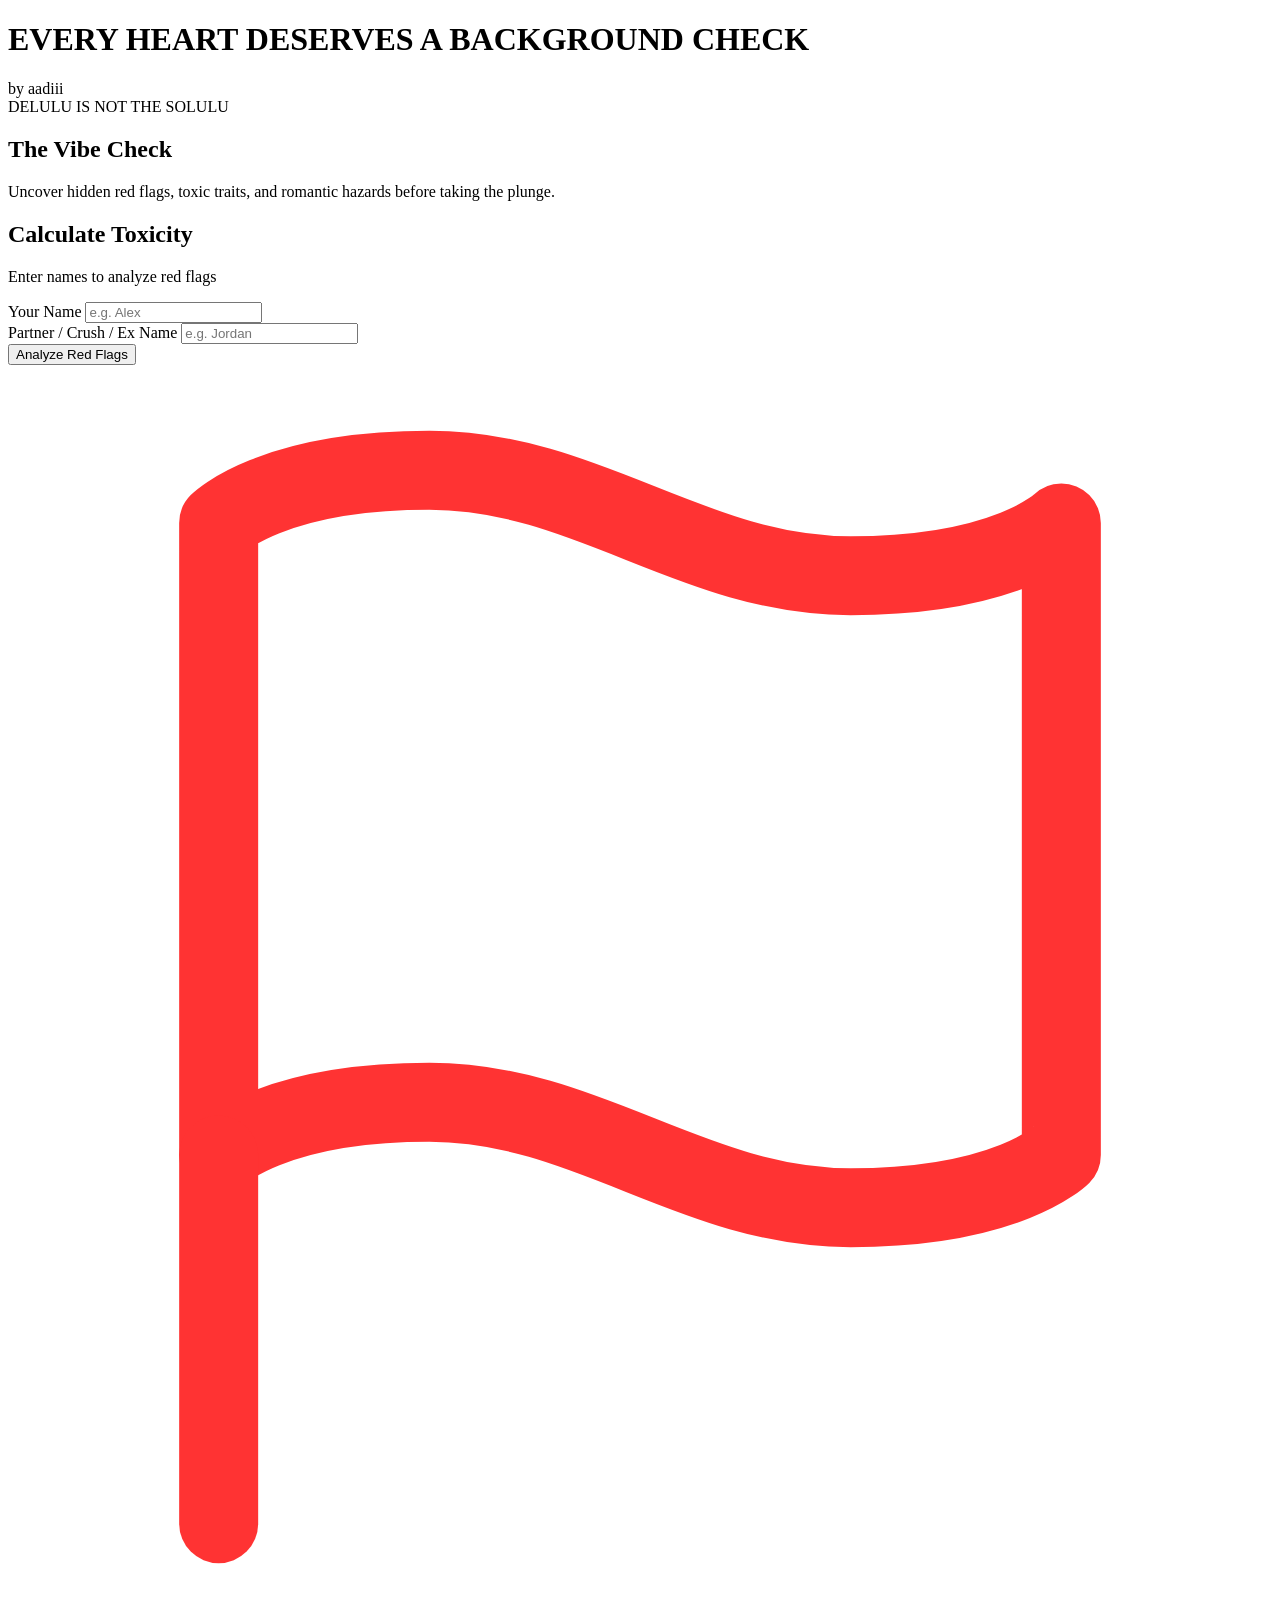
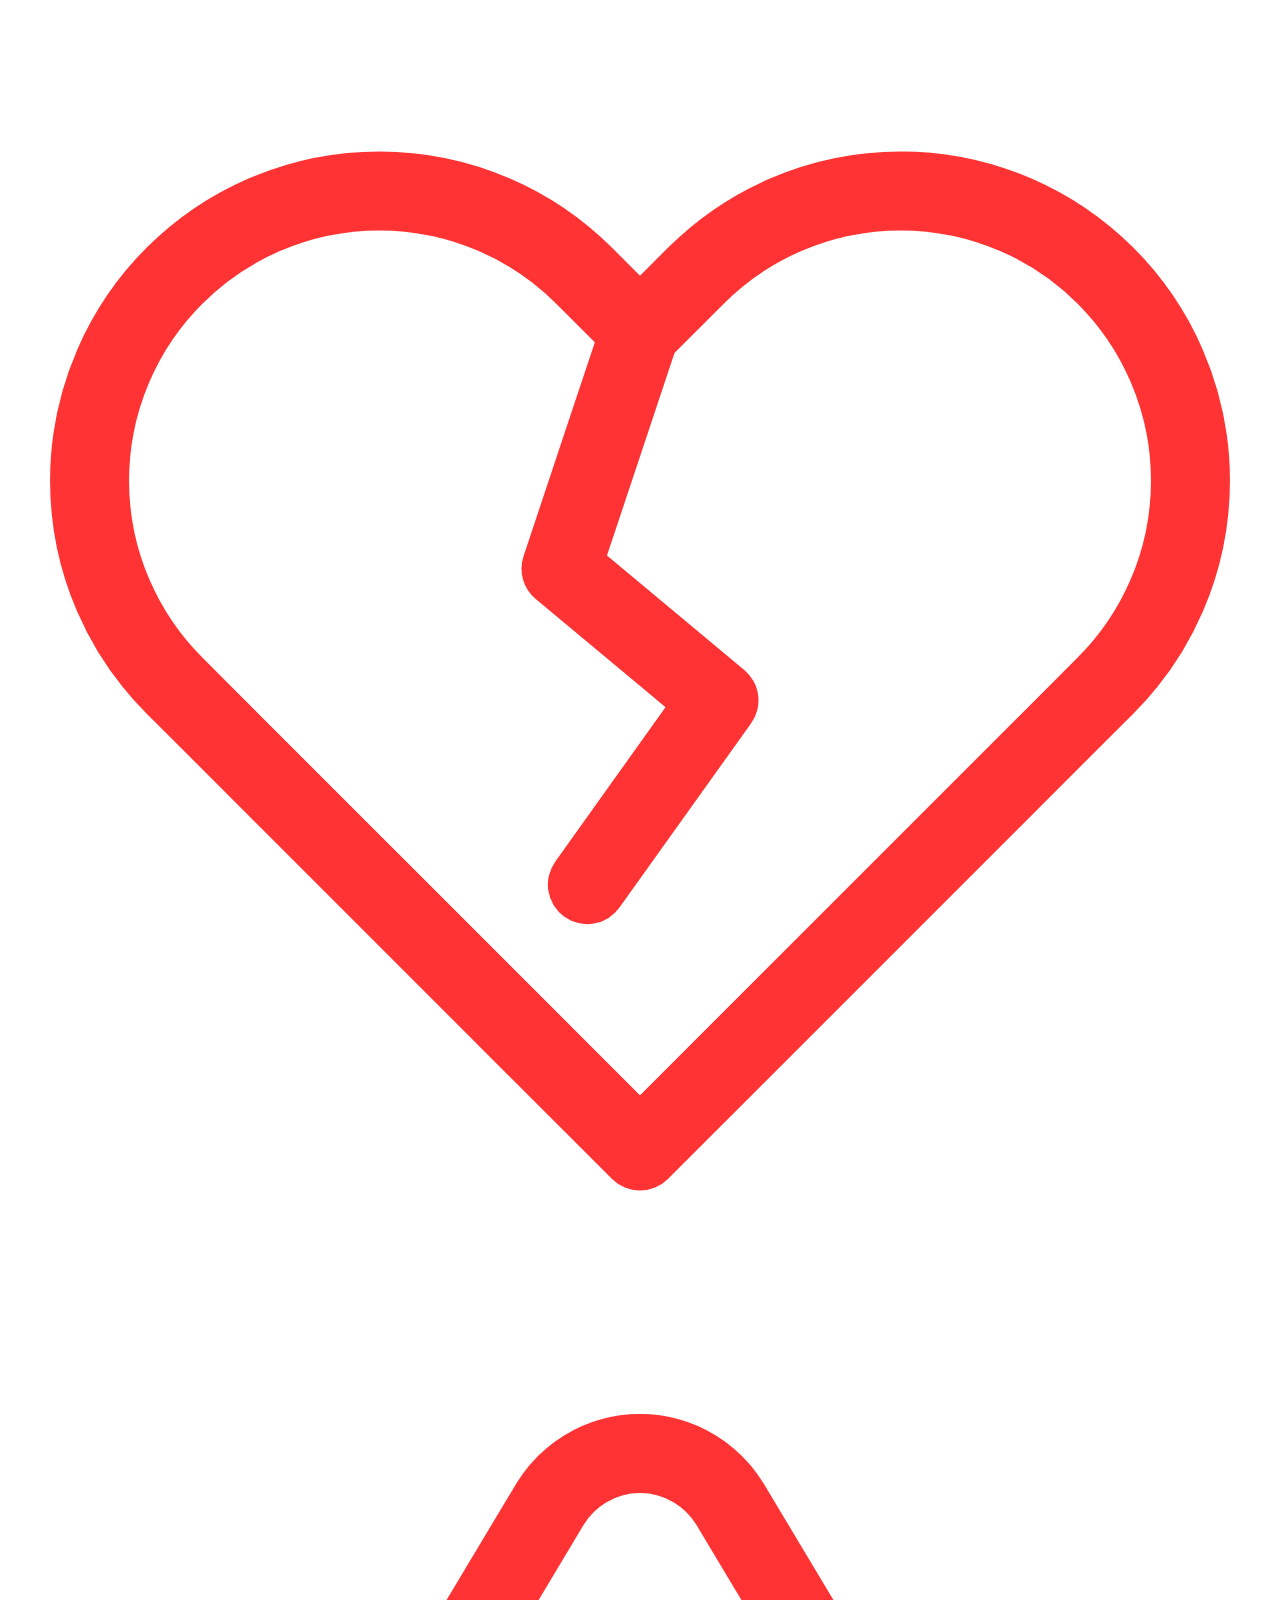
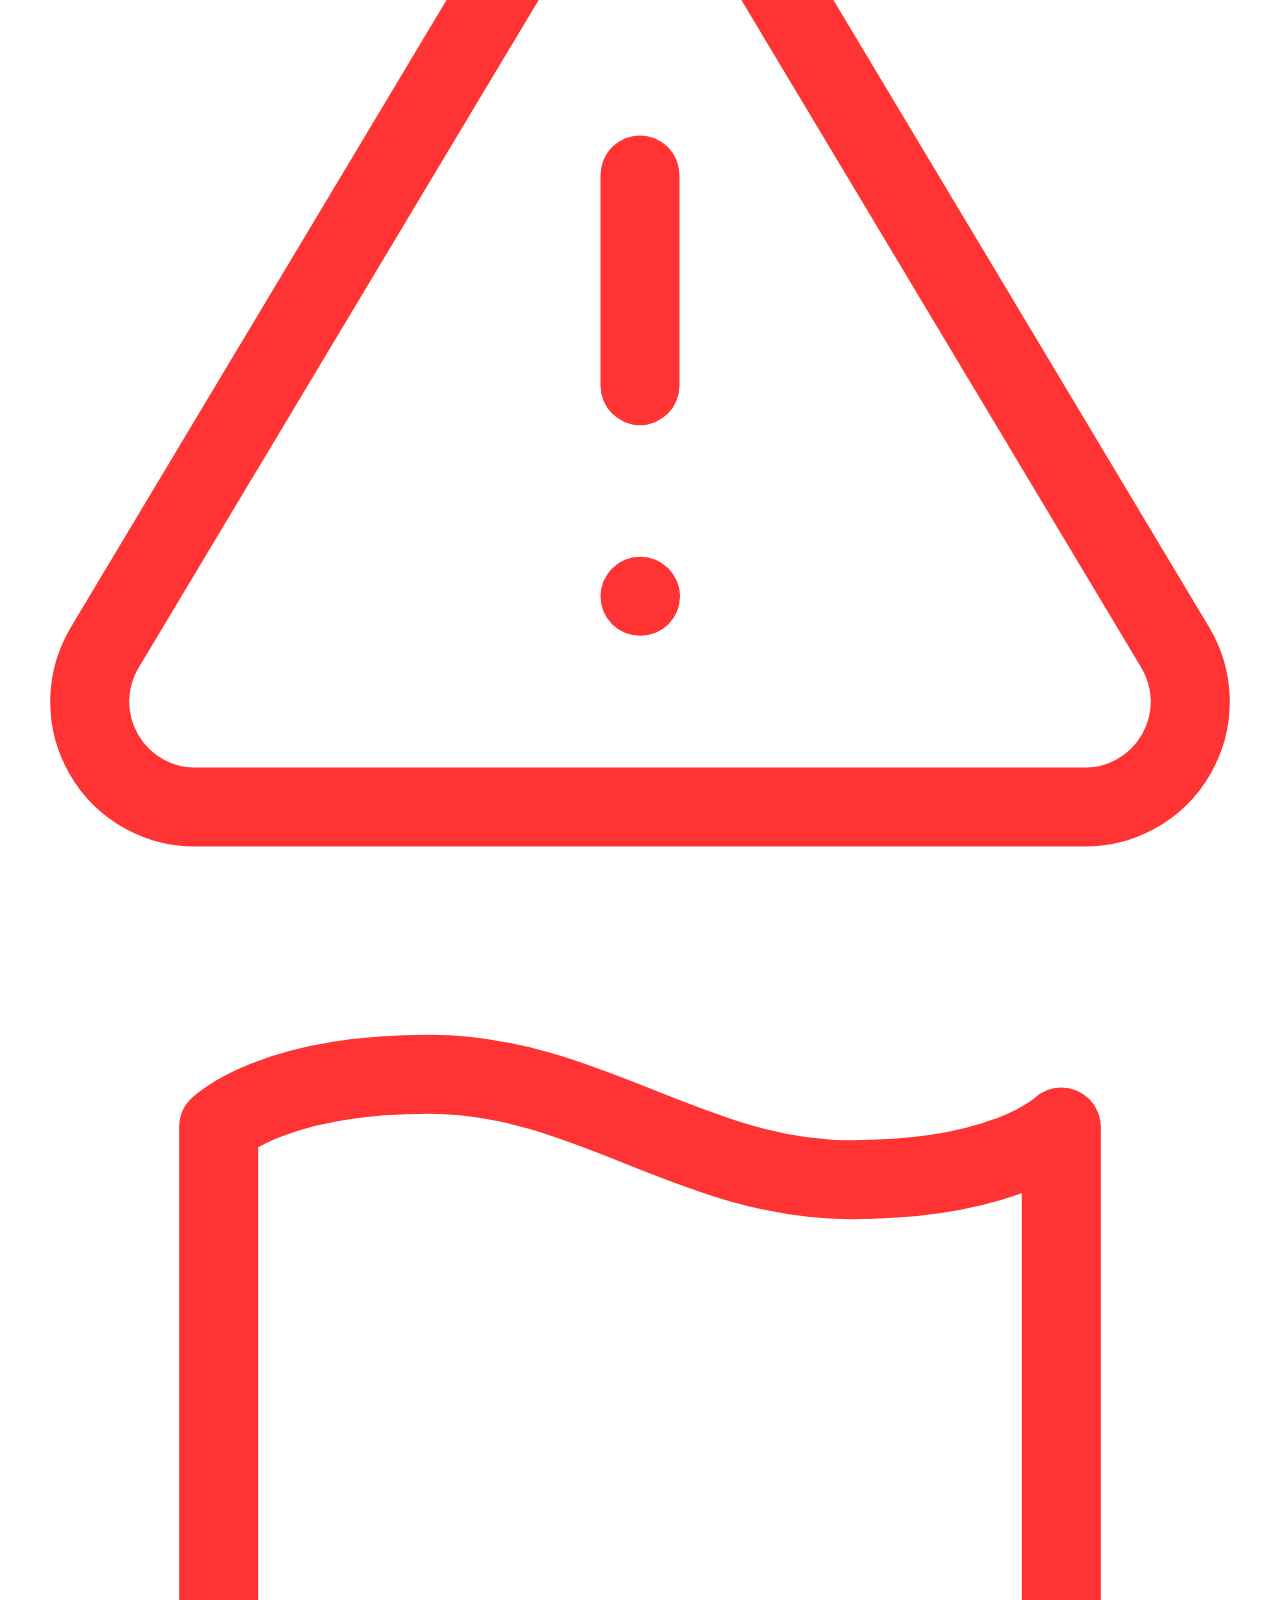
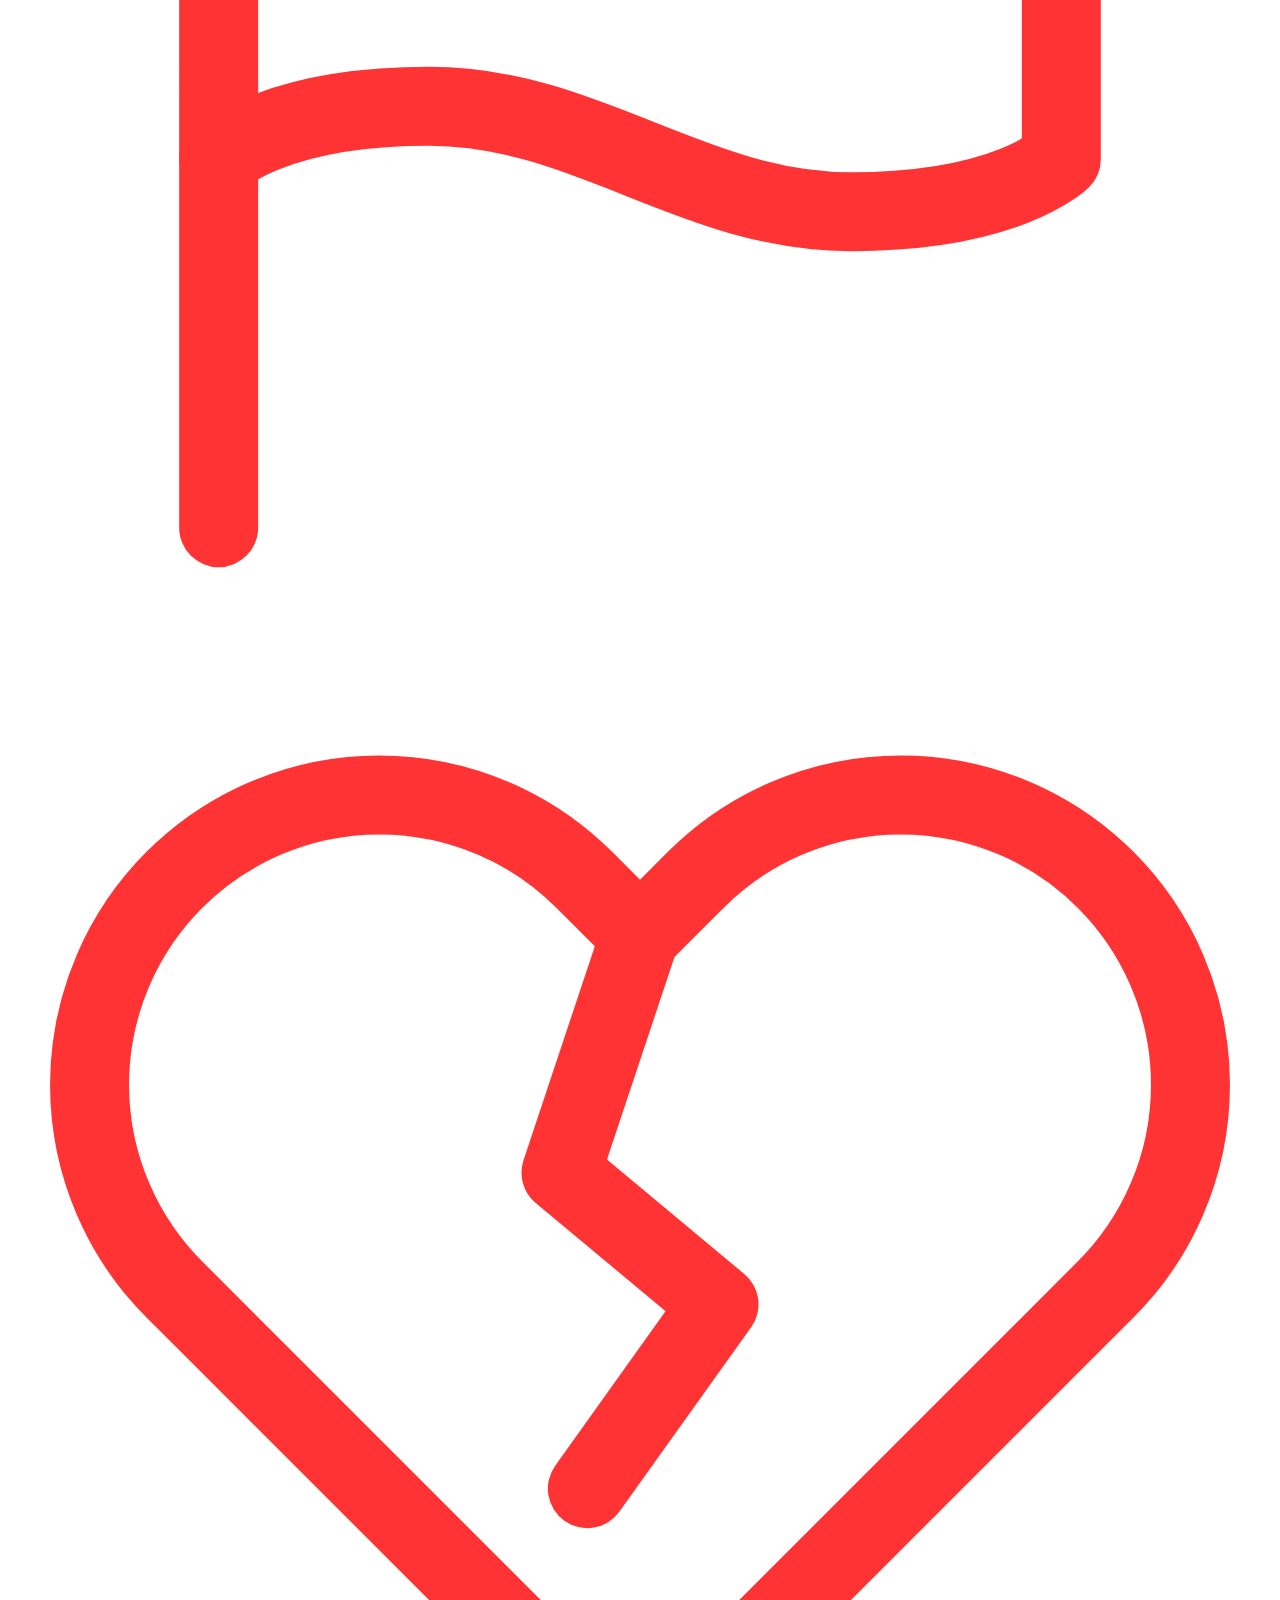
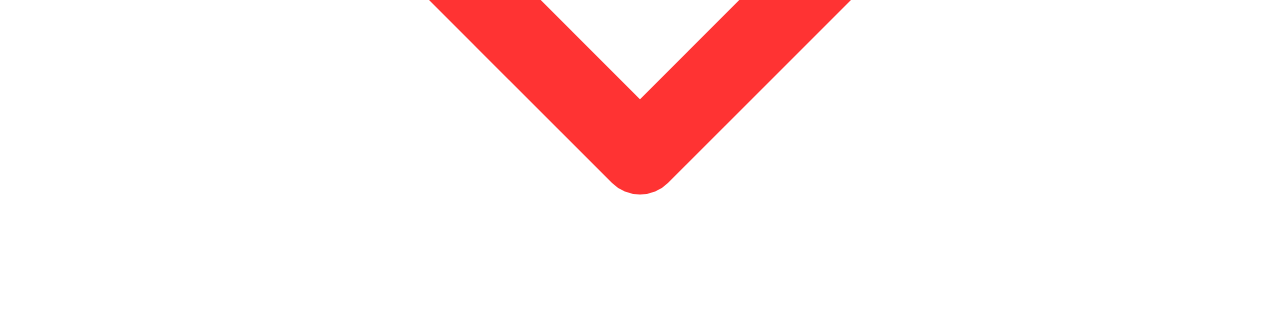
==== index.html @ 71682130 "Add files via upload" ====
<!DOCTYPE html>
<html lang="en">
<head>
  <meta charset="UTF-8">
  <meta name="viewport" content="width=device-width, initial-scale=1.0">
  <title>Red Flag Calculator</title>
  <link rel="stylesheet" href="style.css">
  <link rel="preconnect" href="https://fonts.googleapis.com">
  <link rel="preconnect" href="https://fonts.gstatic.com" crossorigin>
  <link href="https://fonts.googleapis.com/css2?family=Caveat:wght@600;700&family=Poppins:wght@400;600;700;800&display=swap" rel="stylesheet">
</head>
<body>
  <div class="app-container">
    
    <!-- External Bold Header -->
    <div class="external-header">
      <h1 class="main-title">EVERY HEART DESERVES A BACKGROUND CHECK</h1>
      <span class="byline">by aadiii</span>
    </div>

    <!-- Split Main Card (.main-card) -->
    <div id="main-card" class="main-card">
      
      <!-- Left Pane: Pill Badge & Description (Slightly Dimmed Pre-Swipe) -->
      <div class="card-left">
        <div class="pill-badge">DELULU IS NOT THE SOLULU</div>
        <h2 class="left-title">The Vibe Check</h2>
        <p class="left-subtitle">
          Uncover hidden red flags, toxic traits, and romantic hazards before taking the plunge.
        </p>
      </div>

      <!-- Right Pane: Active Setup Form (Fully Bright Pre-Swipe) -->
      <div class="card-right active-pane">
        <div class="form-header">
          <h2 class="form-title">Calculate Toxicity</h2>
          <p class="form-subtitle">Enter names to analyze red flags</p>
        </div>

        <form id="setup-form" onsubmit="return false;">
          <div class="input-group">
            <label for="player-name">Your Name</label>
            <input 
              type="text" 
              id="player-name" 
              placeholder="e.g. Alex" 
              autocomplete="off" 
              required
            >
          </div>

          <div class="input-group">
            <label for="partner-name">Partner / Crush / Ex Name</label>
            <input 
              type="text" 
              id="partner-name" 
              placeholder="e.g. Jordan" 
              autocomplete="off" 
              required
            >
          </div>

          <button type="submit" id="start-btn" class="btn-primary">
            Analyze Red Flags
          </button>
        </form>
      </div>

    </div>

    <!-- Dedicated External Status/Loading Message Below Card -->
    <div id="status-message" class="status-message hidden" style="display: none;">
      <span class="spinner-icon"></span>
      <span id="status-text" class="status-text">Digging through past group chats...</span>
    </div>

    <!-- Quiz Screen Container (Hidden by default) -->
    <div id="quiz-screen" class="quiz-screen glass-card hidden" style="display: none;">
      <div class="quiz-header">
        <span id="question-counter" class="question-counter">Question 1 of 5</span>
        <div class="progress-bar">
          <div id="progress-fill" class="progress-fill" style="width: 20%;"></div>
        </div>
      </div>

      <h3 id="question-text" class="question-text">
        Loading question...
      </h3>

      <div id="options-container" class="options-container">
        <!-- Dynamic option buttons injected in script.js -->
        <button type="button" class="option-btn">Sample Option 1</button>
        <button type="button" class="option-btn">Sample Option 2</button>
        <button type="button" class="option-btn">Sample Option 3</button>
      </div>
    </div>

    <!-- Result Screen Container (Hidden by default) -->
    <div id="result-screen" class="result-screen glass-card hidden" style="display: none;">
      <div class="result-header">
        <span class="pill-badge red-badge">Calculated Toxicity</span>
        <h2 id="result-score" class="result-score">85%</h2>
        <div id="result-badge-text" class="result-badge-text">High Toxicity Danger</div>
      </div>

      <div class="roast-container">
        <p id="result-roast" class="result-roast">
          Your customized verdict and roast will appear right here once calculated!
        </p>
      </div>

      <button type="button" id="restart-btn" class="btn-primary">
        Try Again
      </button>
    </div>

  </div>

  <!-- Background Animated SVG Elements -->
  <div id="background-elements" aria-hidden="true">
    <svg class="floating-svg pos-1 speed-1" viewBox="0 0 24 24" fill="none" stroke="#ff3333" stroke-width="1.5" stroke-linecap="round" stroke-linejoin="round">
      <path d="M4 15s1-1 4-1 5 2 8 2 4-1 4-1V3s-1 1-4 1-5-2-8-2-4 1-4 1z"/>
      <line x1="4" y1="22" x2="4" y2="15"/>
    </svg>

    <svg class="floating-svg pos-2 speed-3" viewBox="0 0 24 24" fill="none" stroke="#ff3333" stroke-width="1.5" stroke-linecap="round" stroke-linejoin="round">
      <path d="M20.84 4.61a5.5 5.5 0 0 0-7.78 0L12 5.67l-1.06-1.06a5.5 5.5 0 0 0-7.78 7.78l1.06 1.06L12 21.23l7.78-7.78 1.06-1.06a5.5 5.5 0 0 0 0-7.78z"/>
      <path d="M12 5.67l-1.5 4.5 3 2.5-2.5 3.5"/>
    </svg>

    <svg class="floating-svg pos-3 speed-2" viewBox="0 0 24 24" fill="none" stroke="#ff3333" stroke-width="1.5" stroke-linecap="round" stroke-linejoin="round">
      <path d="M10.29 3.86L1.82 18a2 2 0 0 0 1.71 3h16.94a2 2 0 0 0 1.71-3L13.71 3.86a2 2 0 0 0-3.42 0z"/>
      <line x1="12" y1="9" x2="12" y2="13"/>
      <line x1="12" y1="17" x2="12.01" y2="17"/>
    </svg>

    <svg class="floating-svg pos-4 speed-4" viewBox="0 0 24 24" fill="none" stroke="#ff3333" stroke-width="1.5" stroke-linecap="round" stroke-linejoin="round">
      <path d="M4 15s1-1 4-1 5 2 8 2 4-1 4-1V3s-1 1-4 1-5-2-8-2-4 1-4 1z"/>
      <line x1="4" y1="22" x2="4" y2="15"/>
    </svg>

    <svg class="floating-svg pos-5 speed-2" viewBox="0 0 24 24" fill="none" stroke="#ff3333" stroke-width="1.5" stroke-linecap="round" stroke-linejoin="round">
      <path d="M20.84 4.61a5.5 5.5 0 0 0-7.78 0L12 5.67l-1.06-1.06a5.5 5.5 0 0 0-7.78 7.78l1.06 1.06L12 21.23l7.78-7.78 1.06-1.06a5.5 5.5 0 0 0 0-7.78z"/>
      <path d="M12 5.67l-1.5 4.5 3 2.5-2.5 3.5"/>
    </svg>
  </div>

  <!-- JavaScript Script Link -->
  <script src="script.js"></script>
</body>
</html>
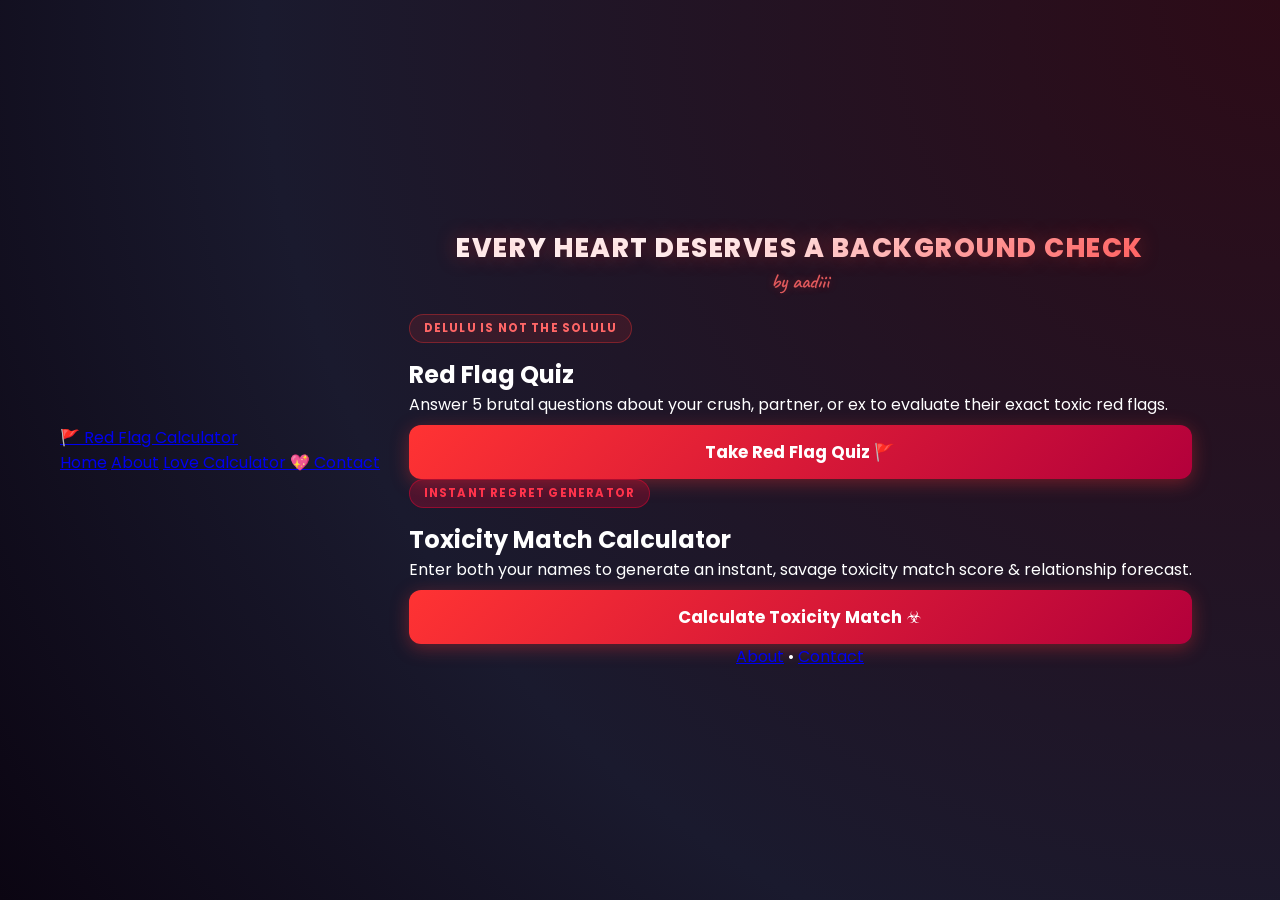
==== commit 5698fc87: "Add files via upload" ====
--- a/index.html
+++ b/index.html
@@ -3,116 +3,76 @@
 <head>
   <meta charset="UTF-8">
   <meta name="viewport" content="width=device-width, initial-scale=1.0">
-  <title>Red Flag Calculator</title>
+  <title>Red Flag Calculator - Select Mode</title>
   <link rel="stylesheet" href="style.css">
   <link rel="preconnect" href="https://fonts.googleapis.com">
   <link rel="preconnect" href="https://fonts.gstatic.com" crossorigin>
   <link href="https://fonts.googleapis.com/css2?family=Caveat:wght@600;700&family=Poppins:wght@400;600;700;800&display=swap" rel="stylesheet">
 </head>
 <body>
+  <!-- Fixed Top Glassmorphic Navigation Bar -->
+  <header class="top-navbar">
+    <a href="index.html" class="nav-brand">
+      <span class="brand-flag">🚩</span> Red Flag Calculator
+    </a>
+    <nav class="nav-links">
+      <a href="index.html" class="nav-item active">Home</a>
+      <a href="about.html" class="nav-item">About</a>
+      <a href="https://aadi-iii.github.io/Love-Calculator/" target="_blank" rel="noopener noreferrer" class="nav-item external-link">
+        Love Calculator 💖
+      </a>
+      <a href="contact.html" class="nav-item">Contact</a>
+    </nav>
+  </header>
+
   <div class="app-container">
     
-    <!-- External Bold Header -->
+    <!-- Top External Bold Header -->
     <div class="external-header">
       <h1 class="main-title">EVERY HEART DESERVES A BACKGROUND CHECK</h1>
       <span class="byline">by aadiii</span>
     </div>
 
-    <!-- Split Main Card (.main-card) -->
-    <div id="main-card" class="main-card">
+    <!-- Master Card Wrapper Container -->
+    <div id="master-card-wrapper" class="master-card-wrapper">
       
-      <!-- Left Pane: Pill Badge & Description (Slightly Dimmed Pre-Swipe) -->
-      <div class="card-left">
-        <div class="pill-badge">DELULU IS NOT THE SOLULU</div>
-        <h2 class="left-title">The Vibe Check</h2>
-        <p class="left-subtitle">
-          Uncover hidden red flags, toxic traits, and romantic hazards before taking the plunge.
-        </p>
-      </div>
-
-      <!-- Right Pane: Active Setup Form (Fully Bright Pre-Swipe) -->
-      <div class="card-right active-pane">
-        <div class="form-header">
-          <h2 class="form-title">Calculate Toxicity</h2>
-          <p class="form-subtitle">Enter names to analyze red flags</p>
+      <!-- Mode Selector Grid Inside Master Card -->
+      <div class="mode-selector-grid">
+        
+        <!-- Card 1 (Left): Solo Red Flag Quiz Mode -->
+        <div id="quiz-mode-card" class="mode-card inner-mode-card card-left-pane">
+          <div class="pill-badge">DELULU IS NOT THE SOLULU</div>
+          <h2 class="card-title">Red Flag Quiz</h2>
+          <p class="card-description">
+            Answer 5 brutal questions about your crush, partner, or ex to evaluate their exact toxic red flags.
+          </p>
+          <button type="button" id="take-quiz-btn" class="btn-primary">
+            Take Red Flag Quiz 🚩
+          </button>
         </div>
 
-        <form id="setup-form" onsubmit="return false;">
-          <div class="input-group">
-            <label for="player-name">Your Name</label>
-            <input 
-              type="text" 
-              id="player-name" 
-              placeholder="e.g. Alex" 
-              autocomplete="off" 
-              required
-            >
-          </div>
+        <!-- Card 2 (Right): Duo Toxicity Match Calculator Mode -->
+        <div id="calc-mode-card" class="mode-card inner-mode-card card-right-pane">
+          <div class="pill-badge red-badge">INSTANT REGRET GENERATOR</div>
+          <h2 class="card-title">Toxicity Match Calculator</h2>
+          <p class="card-description">
+            Enter both your names to generate an instant, savage toxicity match score & relationship forecast.
+          </p>
+          <button type="button" id="calc-match-btn" class="btn-primary btn-alt">
+            Calculate Toxicity Match ☣️
+          </button>
+        </div>
 
-          <div class="input-group">
-            <label for="partner-name">Partner / Crush / Ex Name</label>
-            <input 
-              type="text" 
-              id="partner-name" 
-              placeholder="e.g. Jordan" 
-              autocomplete="off" 
-              required
-            >
-          </div>
-
-          <button type="submit" id="start-btn" class="btn-primary">
-            Analyze Red Flags
-          </button>
-        </form>
       </div>
 
     </div>
 
-    <!-- Dedicated External Status/Loading Message Below Card -->
-    <div id="status-message" class="status-message hidden" style="display: none;">
-      <span class="spinner-icon"></span>
-      <span id="status-text" class="status-text">Digging through past group chats...</span>
-    </div>
-
-    <!-- Quiz Screen Container (Hidden by default) -->
-    <div id="quiz-screen" class="quiz-screen glass-card hidden" style="display: none;">
-      <div class="quiz-header">
-        <span id="question-counter" class="question-counter">Question 1 of 5</span>
-        <div class="progress-bar">
-          <div id="progress-fill" class="progress-fill" style="width: 20%;"></div>
-        </div>
-      </div>
-
-      <h3 id="question-text" class="question-text">
-        Loading question...
-      </h3>
-
-      <div id="options-container" class="options-container">
-        <!-- Dynamic option buttons injected in script.js -->
-        <button type="button" class="option-btn">Sample Option 1</button>
-        <button type="button" class="option-btn">Sample Option 2</button>
-        <button type="button" class="option-btn">Sample Option 3</button>
-      </div>
-    </div>
-
-    <!-- Result Screen Container (Hidden by default) -->
-    <div id="result-screen" class="result-screen glass-card hidden" style="display: none;">
-      <div class="result-header">
-        <span class="pill-badge red-badge">Calculated Toxicity</span>
-        <h2 id="result-score" class="result-score">85%</h2>
-        <div id="result-badge-text" class="result-badge-text">High Toxicity Danger</div>
-      </div>
-
-      <div class="roast-container">
-        <p id="result-roast" class="result-roast">
-          Your customized verdict and roast will appear right here once calculated!
-        </p>
-      </div>
-
-      <button type="button" id="restart-btn" class="btn-primary">
-        Try Again
-      </button>
-    </div>
+    <!-- Navigation Footer -->
+    <nav class="footer-nav">
+      <a href="about.html" class="nav-link">About</a>
+      <span class="nav-dot">•</span>
+      <a href="contact.html" class="nav-link">Contact</a>
+    </nav>
 
   </div>
 
@@ -122,30 +82,25 @@
       <path d="M4 15s1-1 4-1 5 2 8 2 4-1 4-1V3s-1 1-4 1-5-2-8-2-4 1-4 1z"/>
       <line x1="4" y1="22" x2="4" y2="15"/>
     </svg>
-
     <svg class="floating-svg pos-2 speed-3" viewBox="0 0 24 24" fill="none" stroke="#ff3333" stroke-width="1.5" stroke-linecap="round" stroke-linejoin="round">
       <path d="M20.84 4.61a5.5 5.5 0 0 0-7.78 0L12 5.67l-1.06-1.06a5.5 5.5 0 0 0-7.78 7.78l1.06 1.06L12 21.23l7.78-7.78 1.06-1.06a5.5 5.5 0 0 0 0-7.78z"/>
       <path d="M12 5.67l-1.5 4.5 3 2.5-2.5 3.5"/>
     </svg>
-
     <svg class="floating-svg pos-3 speed-2" viewBox="0 0 24 24" fill="none" stroke="#ff3333" stroke-width="1.5" stroke-linecap="round" stroke-linejoin="round">
       <path d="M10.29 3.86L1.82 18a2 2 0 0 0 1.71 3h16.94a2 2 0 0 0 1.71-3L13.71 3.86a2 2 0 0 0-3.42 0z"/>
       <line x1="12" y1="9" x2="12" y2="13"/>
       <line x1="12" y1="17" x2="12.01" y2="17"/>
     </svg>
-
     <svg class="floating-svg pos-4 speed-4" viewBox="0 0 24 24" fill="none" stroke="#ff3333" stroke-width="1.5" stroke-linecap="round" stroke-linejoin="round">
       <path d="M4 15s1-1 4-1 5 2 8 2 4-1 4-1V3s-1 1-4 1-5-2-8-2-4 1-4 1z"/>
       <line x1="4" y1="22" x2="4" y2="15"/>
     </svg>
-
     <svg class="floating-svg pos-5 speed-2" viewBox="0 0 24 24" fill="none" stroke="#ff3333" stroke-width="1.5" stroke-linecap="round" stroke-linejoin="round">
       <path d="M20.84 4.61a5.5 5.5 0 0 0-7.78 0L12 5.67l-1.06-1.06a5.5 5.5 0 0 0-7.78 7.78l1.06 1.06L12 21.23l7.78-7.78 1.06-1.06a5.5 5.5 0 0 0 0-7.78z"/>
       <path d="M12 5.67l-1.5 4.5 3 2.5-2.5 3.5"/>
     </svg>
   </div>
 
-  <!-- JavaScript Script Link -->
   <script src="script.js"></script>
 </body>
 </html>
--- a/style.css
+++ b/style.css
@@ -0,0 +1,533 @@
+/* ==========================================================================
+   Red Flag Calculator - Complete Layout, Styling & Transitions
+   ========================================================================== */
+
+/* 1. Global Reset & Base Styles */
+* {
+  margin: 0;
+  padding: 0;
+  box-sizing: border-box;
+}
+
+body {
+  font-family: 'Poppins', system-ui, -apple-system, BlinkMacSystemFont, 'Segoe UI', Roboto, sans-serif;
+  height: 100vh;
+  width: 100vw;
+  overflow: hidden;
+  background: radial-gradient(circle at top right, #2d0b17, #1a1a2e 65%, #0b0512);
+  color: #ffffff;
+  display: flex;
+  justify-content: center;
+  align-items: center;
+  position: relative;
+}
+
+/* Utility Classes */
+.hidden {
+  display: none !important;
+}
+
+.fade-in {
+  animation: fadeIn 0.6s cubic-bezier(0.16, 1, 0.3, 1) forwards;
+}
+
+@keyframes fadeIn {
+  from {
+    opacity: 0;
+    transform: translateY(20px) scale(0.96);
+  }
+  to {
+    opacity: 1;
+    transform: translateY(0) scale(1);
+  }
+}
+
+/* 2. Main Centered App Container */
+.app-container {
+  width: 100%;
+  max-width: 840px;
+  padding: 1.5rem;
+  z-index: 10;
+  position: relative;
+  display: flex;
+  flex-direction: column;
+  justify-content: center;
+  align-items: center;
+}
+
+/* 3. Top External Bold Header & Byline */
+.external-header {
+  text-align: center;
+  margin-bottom: 1.25rem;
+  z-index: 20;
+}
+
+.main-title {
+  font-family: 'Poppins', system-ui, sans-serif;
+  font-size: 1.65rem;
+  font-weight: 800;
+  text-transform: uppercase;
+  letter-spacing: 1.5px;
+  background: linear-gradient(135deg, #ffffff 40%, #ff6666);
+  -webkit-background-clip: text;
+  -webkit-text-fill-color: transparent;
+  text-shadow: 0 0 20px rgba(255, 51, 51, 0.35);
+  line-height: 1.25;
+  margin-bottom: 0.25rem;
+}
+
+.byline {
+  font-family: 'Caveat', cursive;
+  font-size: 1.3rem;
+  font-weight: 600;
+  color: rgba(255, 102, 102, 0.85);
+  text-shadow: 0 0 8px rgba(255, 51, 51, 0.3);
+  display: block;
+}
+
+/* 4. The Split Main Card (.main-card) */
+.main-card {
+  width: 100%;
+  display: flex;
+  flex-direction: row;
+  background: rgba(20, 10, 15, 0.7);
+  backdrop-filter: blur(16px);
+  -webkit-backdrop-filter: blur(16px);
+  border: 1px solid rgba(255, 51, 51, 0.25);
+  border-radius: 24px;
+  box-shadow: 0 8px 32px rgba(255, 0, 0, 0.15), 0 0 15px rgba(255, 51, 51, 0.08);
+  overflow: hidden;
+  position: relative;
+  /* Smooth, deliberate pace (1.0s) for heavy glass sliding feel */
+  transition: all 1.0s cubic-bezier(0.25, 1, 0.5, 1);
+}
+
+/* Left Pane: Badge & Description (Slightly Dimmed Pre-Swipe) */
+.card-left {
+  flex: 1;
+  padding: 3rem 2.25rem;
+  display: flex;
+  flex-direction: column;
+  justify-content: center;
+  text-align: left;
+  background: rgba(255, 51, 51, 0.02);
+  border-right: 1px solid rgba(255, 51, 51, 0.15);
+  opacity: 0.75;
+  filter: brightness(0.85);
+  transition: all 1.0s cubic-bezier(0.25, 1, 0.5, 1);
+  will-change: transform, opacity, filter;
+}
+
+.card-left:hover {
+  opacity: 0.95;
+  filter: brightness(1);
+}
+
+.left-title {
+  font-size: 1.75rem;
+  font-weight: 800;
+  background: linear-gradient(135deg, #ffffff 35%, #ff6666);
+  -webkit-background-clip: text;
+  -webkit-text-fill-color: transparent;
+  margin-bottom: 0.5rem;
+}
+
+.left-subtitle {
+  font-size: 0.9rem;
+  color: rgba(255, 255, 255, 0.7);
+  line-height: 1.5;
+}
+
+/* Right Pane: Name Entry Side (Fully Bright Pre-Swipe) */
+.card-right {
+  flex: 1;
+  padding: 3rem 2.25rem;
+  display: flex;
+  flex-direction: column;
+  justify-content: center;
+  text-align: left;
+  background: rgba(0, 0, 0, 0.25);
+  opacity: 1;
+  filter: brightness(1);
+  transition: all 1.0s cubic-bezier(0.25, 1, 0.5, 1);
+  will-change: transform, opacity, filter;
+}
+
+/* 5. Reversed Crossover Toggle Swipe Classes */
+.swipe-crossover-left {
+  transform: translateX(100%) !important;
+  opacity: 0.2 !important;
+  filter: brightness(0.5) !important;
+  pointer-events: none !important;
+}
+
+.swipe-crossover-right {
+  transform: translateX(-100%) !important;
+  opacity: 1 !important;
+  filter: brightness(1.2) !important;
+  box-shadow: 0 0 35px rgba(255, 51, 51, 0.4) !important;
+  pointer-events: none !important;
+}
+
+.dimmed-pane {
+  opacity: 0.4 !important;
+  filter: brightness(0.6) !important;
+}
+
+/* 6. External Status / Loading Message (Positioned Directly Below Card) */
+.status-message {
+  margin-top: 1.25rem;
+  padding: 12px 20px;
+  background: rgba(20, 10, 15, 0.7);
+  backdrop-filter: blur(14px);
+  -webkit-backdrop-filter: blur(14px);
+  border: 1px solid rgba(255, 51, 51, 0.35);
+  border-radius: 20px;
+  box-shadow: 0 6px 24px rgba(255, 0, 0, 0.2), 0 0 12px rgba(255, 51, 51, 0.15);
+  font-size: 0.875rem;
+  font-weight: 600;
+  color: #ff9999;
+  font-style: italic;
+  display: flex;
+  align-items: center;
+  justify-content: center;
+  gap: 0.7rem;
+  text-shadow: 0 0 10px rgba(255, 51, 51, 0.4);
+  animation: pulseText 1.2s infinite ease-in-out;
+  max-width: 460px;
+  width: 90%;
+  z-index: 15;
+  transition: all 0.4s ease;
+}
+
+@keyframes pulseText {
+  0%, 100% { opacity: 0.8; transform: scale(0.99); }
+  50% { opacity: 1; transform: scale(1.01); }
+}
+
+.spinner-icon {
+  display: inline-block;
+  width: 16px;
+  height: 16px;
+  border: 2px solid rgba(255, 51, 51, 0.3);
+  border-top-color: #ff3333;
+  border-radius: 50%;
+  animation: spin 0.8s linear infinite;
+  flex-shrink: 0;
+}
+
+@keyframes spin {
+  to { transform: rotate(360deg); }
+}
+
+/* 7. Headers & Badges */
+.badge,
+.pill-badge {
+  display: inline-block;
+  align-self: flex-start;
+  padding: 5px 14px;
+  background: rgba(255, 51, 51, 0.12);
+  border: 1px solid rgba(255, 51, 51, 0.35);
+  color: #ff6666;
+  font-size: 0.725rem;
+  font-weight: 700;
+  text-transform: uppercase;
+  letter-spacing: 1.2px;
+  border-radius: 20px;
+  margin-bottom: 0.85rem;
+}
+
+.badge.red-badge,
+.pill-badge.red-badge {
+  background: rgba(255, 0, 51, 0.22);
+  color: #ff334b;
+  border-color: rgba(255, 0, 51, 0.4);
+}
+
+.form-header {
+  margin-bottom: 1.5rem;
+}
+
+.form-title {
+  font-size: 1.75rem;
+  font-weight: 800;
+  background: linear-gradient(135deg, #ffffff 35%, #ff6666);
+  -webkit-background-clip: text;
+  -webkit-text-fill-color: transparent;
+  margin-bottom: 0.25rem;
+}
+
+.form-subtitle {
+  font-size: 0.85rem;
+  color: rgba(255, 255, 255, 0.65);
+}
+
+/* 8. Form Elements & Inputs */
+#setup-form {
+  display: flex;
+  flex-direction: column;
+  gap: 1.25rem;
+}
+
+.input-group {
+  display: flex;
+  flex-direction: column;
+  gap: 0.4rem;
+}
+
+.input-group label {
+  font-size: 0.825rem;
+  font-weight: 600;
+  color: rgba(255, 255, 255, 0.85);
+  letter-spacing: 0.5px;
+}
+
+.input-group input {
+  width: 100%;
+  padding: 14px 16px;
+  background: rgba(0, 0, 0, 0.4);
+  border: 1px solid rgba(255, 51, 51, 0.25);
+  border-radius: 12px;
+  color: #ffffff;
+  font-size: 0.95rem;
+  font-family: inherit;
+  outline: none;
+  transition: all 0.3s ease;
+}
+
+.input-group input:disabled {
+  opacity: 0.6;
+  cursor: not-allowed;
+}
+
+.input-group input::placeholder {
+  color: rgba(255, 255, 255, 0.35);
+}
+
+.input-group input:focus {
+  border-color: #ff3333;
+  box-shadow: 0 0 12px rgba(255, 51, 51, 0.35);
+  background: rgba(0, 0, 0, 0.6);
+}
+
+/* 9. Buttons */
+.btn-primary {
+  width: 100%;
+  padding: 14px 24px;
+  margin-top: 0.5rem;
+  background: linear-gradient(135deg, #ff3333 0%, #b3003b 100%);
+  border: none;
+  border-radius: 12px;
+  color: #ffffff;
+  font-size: 1.05rem;
+  font-weight: 700;
+  font-family: inherit;
+  cursor: pointer;
+  box-shadow: 0 4px 18px rgba(255, 51, 51, 0.35);
+  transition: all 0.3s ease;
+}
+
+.btn-primary:hover:not(:disabled) {
+  transform: scale(1.02);
+  box-shadow: 0 6px 24px rgba(255, 51, 51, 0.6);
+}
+
+.btn-primary:active:not(:disabled) {
+  transform: scale(0.98);
+}
+
+.btn-primary:disabled {
+  opacity: 0.7;
+  cursor: not-allowed;
+}
+
+/* 10. Quiz Screen & Result Screen Styling */
+.glass-card {
+  background: rgba(20, 10, 15, 0.6);
+  backdrop-filter: blur(16px);
+  -webkit-backdrop-filter: blur(16px);
+  border: 1px solid rgba(255, 51, 51, 0.25);
+  border-radius: 24px;
+  box-shadow: 0 8px 32px rgba(255, 0, 0, 0.15), 0 0 15px rgba(255, 51, 51, 0.08);
+  padding: 2.5rem 2rem;
+  text-align: center;
+  width: 100%;
+  max-width: 480px;
+  margin: 0 auto;
+}
+
+.quiz-header {
+  margin-bottom: 1.5rem;
+}
+
+.question-counter {
+  font-size: 0.8rem;
+  font-weight: 600;
+  color: rgba(255, 255, 255, 0.6);
+  text-transform: uppercase;
+  letter-spacing: 1px;
+  display: block;
+  margin-bottom: 0.5rem;
+}
+
+.progress-bar {
+  width: 100%;
+  height: 6px;
+  background: rgba(255, 255, 255, 0.1);
+  border-radius: 10px;
+  overflow: hidden;
+}
+
+.progress-fill {
+  height: 100%;
+  background: linear-gradient(90deg, #ff3333, #ff6666);
+  border-radius: 10px;
+  transition: width 0.4s ease;
+}
+
+.question-text {
+  font-size: 1.2rem;
+  font-weight: 700;
+  line-height: 1.4;
+  margin-bottom: 1.5rem;
+  color: #ffffff;
+}
+
+.options-container {
+  display: flex;
+  flex-direction: column;
+  gap: 0.75rem;
+}
+
+.option-btn {
+  width: 100%;
+  padding: 12px 16px;
+  background: rgba(0, 0, 0, 0.35);
+  border: 1px solid rgba(255, 255, 255, 0.12);
+  border-radius: 12px;
+  color: rgba(255, 255, 255, 0.9);
+  font-size: 0.95rem;
+  font-family: inherit;
+  text-align: left;
+  cursor: pointer;
+  transition: all 0.25s ease;
+}
+
+.option-btn:hover {
+  background: rgba(255, 51, 51, 0.15);
+  border-color: rgba(255, 51, 51, 0.4);
+  transform: translateY(-2px);
+  color: #ffffff;
+}
+
+.result-header {
+  margin-bottom: 1.5rem;
+}
+
+.result-score {
+  font-size: 3.5rem;
+  font-weight: 800;
+  color: #ff3333;
+  text-shadow: 0 0 20px rgba(255, 51, 51, 0.5);
+  margin: 0.5rem 0;
+  line-height: 1;
+}
+
+.result-badge-text {
+  font-size: 1rem;
+  font-weight: 700;
+  color: #ff8080;
+  margin-bottom: 1rem;
+}
+
+.roast-container {
+  background: rgba(0, 0, 0, 0.3);
+  border: 1px solid rgba(255, 51, 51, 0.2);
+  border-radius: 14px;
+  padding: 1.25rem;
+  margin-bottom: 1.75rem;
+}
+
+.result-roast {
+  font-size: 0.95rem;
+  line-height: 1.6;
+  color: rgba(255, 255, 255, 0.9);
+}
+
+/* 11. Background Animated SVG Elements */
+#background-elements {
+  position: absolute;
+  top: 0;
+  left: 0;
+  width: 100vw;
+  height: 100vh;
+  pointer-events: none;
+  overflow: hidden;
+  z-index: 1;
+}
+
+.floating-svg {
+  position: absolute;
+  width: 36px;
+  height: 36px;
+  bottom: -60px;
+  opacity: 0.12;
+  animation: float-up linear infinite;
+  user-select: none;
+}
+
+/* Horizontal positioning */
+.pos-1 { left: 10%; }
+.pos-2 { left: 28%; }
+.pos-3 { left: 46%; }
+.pos-4 { left: 68%; }
+.pos-5 { left: 86%; }
+
+/* Speeds and delays */
+.speed-1 { animation-duration: 10s; animation-delay: 0s; }
+.speed-2 { animation-duration: 14s; animation-delay: 3s; }
+.speed-3 { animation-duration: 12s; animation-delay: 5s; }
+.speed-4 { animation-duration: 16s; animation-delay: 1s; }
+
+@keyframes float-up {
+  0% {
+    transform: translateY(10vh) rotate(0deg);
+    opacity: 0;
+  }
+  15% {
+    opacity: 0.14;
+  }
+  85% {
+    opacity: 0.14;
+  }
+  100% {
+    transform: translateY(-110vh) rotate(360deg);
+    opacity: 0;
+  }
+}
+
+/* Responsive Layout for Mobile Devices */
+@media (max-width: 768px) {
+  .main-card {
+    flex-direction: column;
+  }
+
+  .card-left {
+    padding: 2rem 1.5rem 1.5rem;
+    border-right: none;
+    border-bottom: 1px solid rgba(255, 51, 51, 0.15);
+  }
+
+  .card-right {
+    padding: 1.5rem 1.5rem 2rem;
+  }
+
+  .main-title {
+    font-size: 1.3rem;
+    letter-spacing: 1px;
+  }
+
+  .byline {
+    font-size: 1.1rem;
+  }
+}
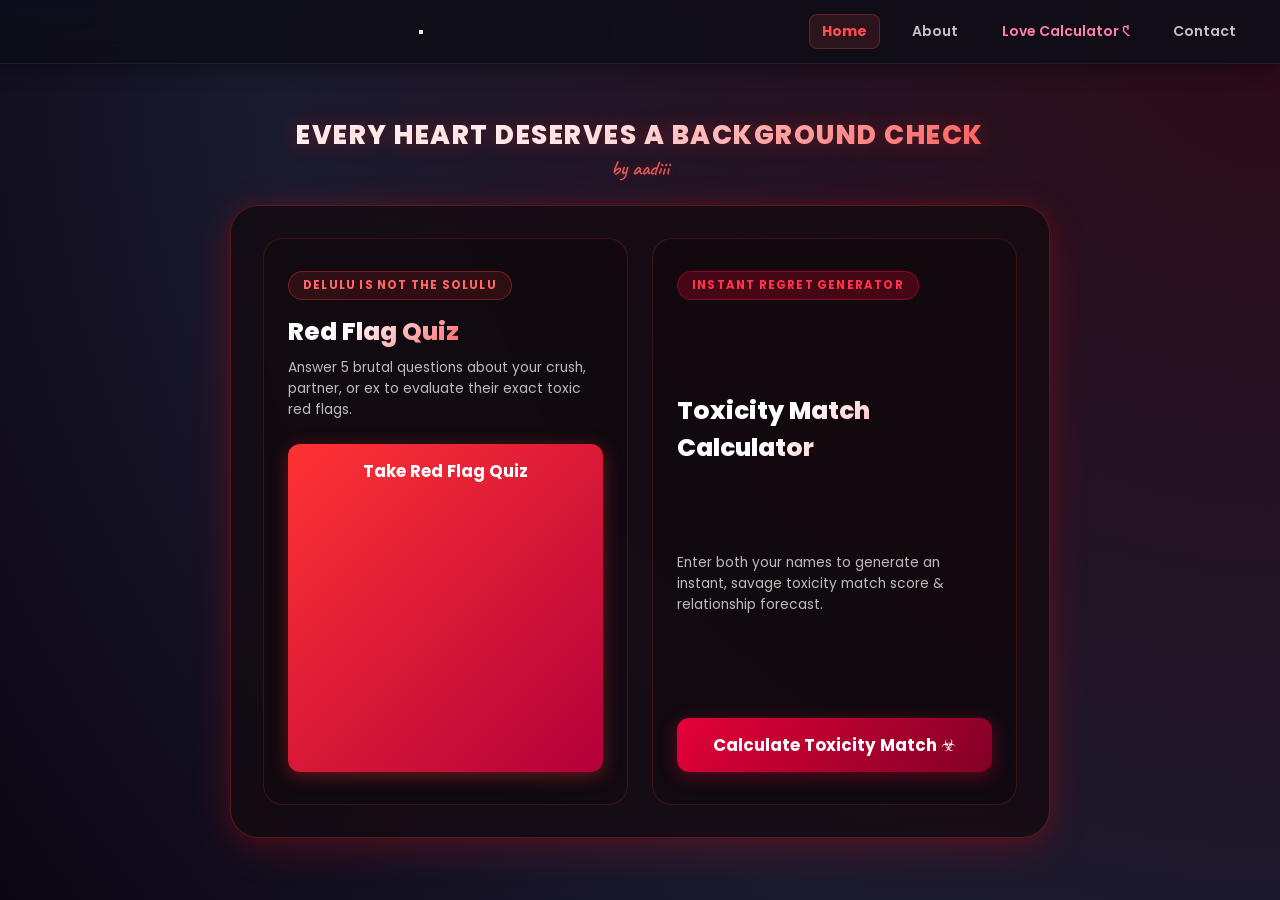
==== commit 764de5ba: "Update index.html" ====
--- a/index.html
+++ b/index.html
@@ -7,19 +7,24 @@
   <link rel="stylesheet" href="style.css">
   <link rel="preconnect" href="https://fonts.googleapis.com">
   <link rel="preconnect" href="https://fonts.gstatic.com" crossorigin>
-  <link href="https://fonts.googleapis.com/css2?family=Caveat:wght@600;700&family=Poppins:wght@400;600;700;800&display=swap" rel="stylesheet">
+  <link href="https://fonts.googleapis.com/css2?family=Caveat:wght@600;700&family=Dancing+Script:wght@600;700&family=Pacifico&family=Poppins:wght@400;600;700;800&family=Satisfy&display=swap" rel="stylesheet">
 </head>
 <body>
   <!-- Fixed Top Glassmorphic Navigation Bar -->
   <header class="top-navbar">
-    <a href="index.html" class="nav-brand">
-      <span class="brand-flag">🚩</span> Red Flag Calculator
+    <a href="index.html" class="nav-brand" aria-label="Red Flag Calculator Home">
+      <svg class="custom-flag-icon brand-flag" viewBox="0 0 24 24" fill="none" xmlns="http://www.w3.org/2000/svg"><path d="M4 15s1-1 4-1 5 2 8 2 4-1 4-1V3s-1 1-4 1-5-2-8-2-4 1-4 1z"/><line x1="4" y1="22" x2="4" y2="15"/></svg>
     </a>
-    <nav class="nav-links">
+    <button class="mobile-menu-btn" id="mobile-menu-btn" onclick="toggleNavMenu(event)" aria-label="Toggle Navigation Menu">
+      <span class="hamburger-bar"></span>
+      <span class="hamburger-bar"></span>
+      <span class="hamburger-bar"></span>
+    </button>
+    <nav class="nav-links" id="nav-links">
       <a href="index.html" class="nav-item active">Home</a>
       <a href="about.html" class="nav-item">About</a>
       <a href="https://aadi-iii.github.io/Love-Calculator/" target="_blank" rel="noopener noreferrer" class="nav-item external-link">
-        Love Calculator 💖
+        Love Calculator 𑣲
       </a>
       <a href="contact.html" class="nav-item">Contact</a>
     </nav>
@@ -47,7 +52,7 @@
             Answer 5 brutal questions about your crush, partner, or ex to evaluate their exact toxic red flags.
           </p>
           <button type="button" id="take-quiz-btn" class="btn-primary">
-            Take Red Flag Quiz 🚩
+            Take Red Flag Quiz <svg class="custom-flag-icon" viewBox="0 0 24 24" fill="none" xmlns="http://www.w3.org/2000/svg"><path d="M4 15s1-1 4-1 5 2 8 2 4-1 4-1V3s-1 1-4 1-5-2-8-2-4 1-4 1z"/><line x1="4" y1="22" x2="4" y2="15"/></svg>
           </button>
         </div>
 
@@ -67,39 +72,49 @@
 
     </div>
 
-    <!-- Navigation Footer -->
-    <nav class="footer-nav">
-      <a href="about.html" class="nav-link">About</a>
-      <span class="nav-dot">•</span>
-      <a href="contact.html" class="nav-link">Contact</a>
-    </nav>
-
   </div>
 
-  <!-- Background Animated SVG Elements -->
+  <!-- Background Animated SVG Elements (10 High-Visibility Swaying Icons) -->
   <div id="background-elements" aria-hidden="true">
     <svg class="floating-svg pos-1 speed-1" viewBox="0 0 24 24" fill="none" stroke="#ff3333" stroke-width="1.5" stroke-linecap="round" stroke-linejoin="round">
-      <path d="M4 15s1-1 4-1 5 2 8 2 4-1 4-1V3s-1 1-4 1-5-2-8-2-4 1-4 1z"/>
-      <line x1="4" y1="22" x2="4" y2="15"/>
+      <path d="M4 15s1-1 4-1 5 2 8 2 4-1 4-1V3s-1 1-4 1-5-2-8-2-4 1-4 1z"/><line x1="4" y1="22" x2="4" y2="15"/>
     </svg>
     <svg class="floating-svg pos-2 speed-3" viewBox="0 0 24 24" fill="none" stroke="#ff3333" stroke-width="1.5" stroke-linecap="round" stroke-linejoin="round">
-      <path d="M20.84 4.61a5.5 5.5 0 0 0-7.78 0L12 5.67l-1.06-1.06a5.5 5.5 0 0 0-7.78 7.78l1.06 1.06L12 21.23l7.78-7.78 1.06-1.06a5.5 5.5 0 0 0 0-7.78z"/>
-      <path d="M12 5.67l-1.5 4.5 3 2.5-2.5 3.5"/>
+      <path d="M20.84 4.61a5.5 5.5 0 0 0-7.78 0L12 5.67l-1.06-1.06a5.5 5.5 0 0 0-7.78 7.78l1.06 1.06L12 21.23l7.78-7.78 1.06-1.06a5.5 5.5 0 0 0 0-7.78z"/><path d="M12 5.67l-1.5 4.5 3 2.5-2.5 3.5"/>
     </svg>
     <svg class="floating-svg pos-3 speed-2" viewBox="0 0 24 24" fill="none" stroke="#ff3333" stroke-width="1.5" stroke-linecap="round" stroke-linejoin="round">
-      <path d="M10.29 3.86L1.82 18a2 2 0 0 0 1.71 3h16.94a2 2 0 0 0 1.71-3L13.71 3.86a2 2 0 0 0-3.42 0z"/>
-      <line x1="12" y1="9" x2="12" y2="13"/>
-      <line x1="12" y1="17" x2="12.01" y2="17"/>
+      <path d="M10.29 3.86L1.82 18a2 2 0 0 0 1.71 3h16.94a2 2 0 0 0 1.71-3L13.71 3.86a2 2 0 0 0-3.42 0z"/><line x1="12" y1="9" x2="12" y2="13"/><line x1="12" y1="17" x2="12.01" y2="17"/>
     </svg>
     <svg class="floating-svg pos-4 speed-4" viewBox="0 0 24 24" fill="none" stroke="#ff3333" stroke-width="1.5" stroke-linecap="round" stroke-linejoin="round">
-      <path d="M4 15s1-1 4-1 5 2 8 2 4-1 4-1V3s-1 1-4 1-5-2-8-2-4 1-4 1z"/>
-      <line x1="4" y1="22" x2="4" y2="15"/>
+      <path d="M4 15s1-1 4-1 5 2 8 2 4-1 4-1V3s-1 1-4 1-5-2-8-2-4 1-4 1z"/><line x1="4" y1="22" x2="4" y2="15"/>
     </svg>
-    <svg class="floating-svg pos-5 speed-2" viewBox="0 0 24 24" fill="none" stroke="#ff3333" stroke-width="1.5" stroke-linecap="round" stroke-linejoin="round">
-      <path d="M20.84 4.61a5.5 5.5 0 0 0-7.78 0L12 5.67l-1.06-1.06a5.5 5.5 0 0 0-7.78 7.78l1.06 1.06L12 21.23l7.78-7.78 1.06-1.06a5.5 5.5 0 0 0 0-7.78z"/>
-      <path d="M12 5.67l-1.5 4.5 3 2.5-2.5 3.5"/>
+    <svg class="floating-svg pos-5 speed-5" viewBox="0 0 24 24" fill="none" stroke="#ff3333" stroke-width="1.5" stroke-linecap="round" stroke-linejoin="round">
+      <path d="M20.84 4.61a5.5 5.5 0 0 0-7.78 0L12 5.67l-1.06-1.06a5.5 5.5 0 0 0-7.78 7.78l1.06 1.06L12 21.23l7.78-7.78 1.06-1.06a5.5 5.5 0 0 0 0-7.78z"/><path d="M12 5.67l-1.5 4.5 3 2.5-2.5 3.5"/>
     </svg>
-  </div>
+    <svg class="floating-svg pos-6 speed-1" viewBox="0 0 24 24" fill="none" stroke="#ff3333" stroke-width="1.5" stroke-linecap="round" stroke-linejoin="round">
+      <path d="M10.29 3.86L1.82 18a2 2 0 0 0 1.71 3h16.94a2 2 0 0 0 1.71-3L13.71 3.86a2 2 0 0 0-3.42 0z"/><line x1="12" y1="9" x2="12" y2="13"/><line x1="12" y1="17" x2="12.01" y2="17"/>
+    </svg>
+    <svg class="floating-svg pos-7 speed-3" viewBox="0 0 24 24" fill="none" stroke="#ff3333" stroke-width="1.5" stroke-linecap="round" stroke-linejoin="round">
+      <path d="M4 15s1-1 4-1 5 2 8 2 4-1 4-1V3s-1 1-4 1-5-2-8-2-4 1-4 1z"/><line x1="4" y1="22" x2="4" y2="15"/>
+    </svg>
+    <svg class="floating-svg pos-8 speed-2" viewBox="0 0 24 24" fill="none" stroke="#ff3333" stroke-width="1.5" stroke-linecap="round" stroke-linejoin="round">
+      <path d="M20.84 4.61a5.5 5.5 0 0 0-7.78 0L12 5.67l-1.06-1.06a5.5 5.5 0 0 0-7.78 7.78l1.06 1.06L12 21.23l7.78-7.78 1.06-1.06a5.5 5.5 0 0 0 0-7.78z"/><path d="M12 5.67l-1.5 4.5 3 2.5-2.5 3.5"/>
+    </svg>
+    <svg class="floating-svg pos-9 speed-5" viewBox="0 0 24 24" fill="none" stroke="#ff3333" stroke-width="1.5" stroke-linecap="round" stroke-linejoin="round">
+      <path d="M4 15s1-1 4-1 5 2 8 2 4-1 4-1V3s-1 1-4 1-5-2-8-2-4 1-4 1z"/><line x1="4" y1="22" x2="4" y2="15"/>
+    </svg>
+    <svg class="floating-svg pos-10 speed-4" viewBox="0 0 24 24" fill="none" stroke="#ff3333" stroke-width="1.5" stroke-linecap="round" stroke-linejoin="round">
+      <path d="M10.29 3.86L1.82 18a2 2 0 0 0 1.71 3h16.94a2 2 0 0 0 1.71-3L13.71 3.86a2 2 0 0 0-3.42 0z"/><line x1="12" y1="9" x2="12" y2="13"/><line x1="12" y1="17" x2="12.01" y2="17"/>
+    </svg>
+  <!-- Fixed Bottom Right Cursive Instagram Badge -->
+  <a href="https://www.instagram.com/whyy.aadiii/?__pwa=1" target="_blank" rel="noopener noreferrer" class="fixed-insta-badge" aria-label="Aditya Sharma Instagram">
+    <svg class="insta-icon" width="18" height="18" viewBox="0 0 24 24" fill="none" stroke="currentColor" stroke-width="2" stroke-linecap="round" stroke-linejoin="round">
+      <rect x="2" y="2" width="20" height="20" rx="5" ry="5"></rect>
+      <path d="M16 11.37A4 4 0 1 1 12.63 8 4 4 0 0 1 16 11.37z"></path>
+      <line x1="17.5" y1="6.5" x2="17.51" y2="6.5"></line>
+    </svg>
+    <span class="insta-cursive-text">Instagram</span>
+  </a>
 
   <script src="script.js"></script>
 </body>
--- a/style.css
+++ b/style.css
@@ -1,5 +1,5 @@
 /* ==========================================================================
-   Red Flag Calculator - Complete Layout, Styling & Transitions
+   Red Flag Calculator - Shared Multi-Page Glassmorphism Stylesheet
    ========================================================================== */
 
 /* 1. Global Reset & Base Styles */
@@ -13,13 +13,15 @@
   font-family: 'Poppins', system-ui, -apple-system, BlinkMacSystemFont, 'Segoe UI', Roboto, sans-serif;
   height: 100vh;
   width: 100vw;
-  overflow: hidden;
+  overflow-x: hidden;
+  overflow-y: auto;
   background: radial-gradient(circle at top right, #2d0b17, #1a1a2e 65%, #0b0512);
   color: #ffffff;
   display: flex;
   justify-content: center;
   align-items: center;
   position: relative;
+  padding: 1.5rem 1rem;
 }
 
 /* Utility Classes */
@@ -45,20 +47,20 @@
 /* 2. Main Centered App Container */
 .app-container {
   width: 100%;
-  max-width: 840px;
-  padding: 1.5rem;
+  max-width: 860px;
   z-index: 10;
   position: relative;
   display: flex;
   flex-direction: column;
   justify-content: center;
   align-items: center;
+  margin: 0 auto;
 }
 
 /* 3. Top External Bold Header & Byline */
 .external-header {
   text-align: center;
-  margin-bottom: 1.25rem;
+  margin-bottom: 1.5rem;
   z-index: 20;
 }
 
@@ -85,46 +87,106 @@
   display: block;
 }
 
-/* 4. The Split Main Card (.main-card) */
-.main-card {
-  width: 100%;
-  display: flex;
-  flex-direction: row;
+/* 4. Glassmorphism Card Container Base */
+.glass-card {
   background: rgba(20, 10, 15, 0.7);
   backdrop-filter: blur(16px);
   -webkit-backdrop-filter: blur(16px);
   border: 1px solid rgba(255, 51, 51, 0.25);
   border-radius: 24px;
   box-shadow: 0 8px 32px rgba(255, 0, 0, 0.15), 0 0 15px rgba(255, 51, 51, 0.08);
+  padding: 2.5rem 2rem;
+  text-align: center;
+  position: relative;
+  transition: all 0.4s ease;
+}
+
+.page-card {
+  width: 100%;
+  max-width: 580px;
+  margin: 0 auto;
+}
+
+/* 5. Master Landing Card Container (index.html) */
+.master-card-wrapper {
+  background: rgba(20, 10, 15, 0.75);
+  backdrop-filter: blur(18px);
+  -webkit-backdrop-filter: blur(18px);
+  border: 1px solid rgba(255, 51, 51, 0.3);
+  border-radius: 28px;
+  box-shadow: 0 10px 40px rgba(255, 0, 0, 0.2), 0 0 20px rgba(255, 51, 51, 0.1);
+  padding: 2rem;
+  width: 100%;
+  max-width: 820px;
+  margin: 0 auto;
+  position: relative;
   overflow: hidden;
+  transition: all 0.5s cubic-bezier(0.25, 1, 0.5, 1);
+}
+
+.mode-selector-grid {
+  display: grid;
+  grid-template-columns: 1fr 1fr;
+  gap: 1.5rem;
+  width: 100%;
   position: relative;
-  /* Smooth, deliberate pace (1.0s) for heavy glass sliding feel */
-  transition: all 1.0s cubic-bezier(0.25, 1, 0.5, 1);
-}
-
-/* Left Pane: Badge & Description (Slightly Dimmed Pre-Swipe) */
-.card-left {
-  flex: 1;
-  padding: 3rem 2.25rem;
+}
+
+.inner-mode-card {
+  background: rgba(15, 8, 12, 0.5);
+  border: 1px solid rgba(255, 51, 51, 0.2);
+  border-radius: 20px;
+  padding: 2rem 1.5rem;
   display: flex;
   flex-direction: column;
-  justify-content: center;
+  justify-content: space-between;
   text-align: left;
-  background: rgba(255, 51, 51, 0.02);
-  border-right: 1px solid rgba(255, 51, 51, 0.15);
-  opacity: 0.75;
-  filter: brightness(0.85);
-  transition: all 1.0s cubic-bezier(0.25, 1, 0.5, 1);
-  will-change: transform, opacity, filter;
-}
-
-.card-left:hover {
-  opacity: 0.95;
-  filter: brightness(1);
-}
-
-.left-title {
-  font-size: 1.75rem;
+  align-items: flex-start;
+  min-height: 270px;
+  transition: transform 0.2s cubic-bezier(0.16, 1, 0.3, 1), opacity 0.2s ease, filter 0.2s ease, box-shadow 0.2s ease;
+  position: relative;
+  z-index: 1;
+}
+
+.inner-mode-card:hover {
+  transform: translateY(-4px);
+  border-color: rgba(255, 51, 51, 0.45);
+  box-shadow: 0 10px 32px rgba(255, 0, 0, 0.25);
+}
+
+/* Landing Page Mode Card Dimming & Selection */
+.inner-mode-card.dimmed {
+  opacity: 0.2;
+  transform: scale(0.94);
+  filter: grayscale(80%) brightness(0.5);
+  pointer-events: none;
+  box-shadow: none;
+  border-color: rgba(255, 255, 255, 0.08);
+}
+
+/* Mutual Cross-Swipe Classes */
+/* When Card 1 (Left) is selected: Card 1 slides right over Card 2 */
+.cross-slide-right {
+  transform: translateX(105%);
+  opacity: 1;
+  filter: brightness(1.25);
+  z-index: 5;
+  border-color: #ff3333;
+  box-shadow: 0 10px 40px rgba(255, 51, 51, 0.45);
+}
+
+/* When Card 2 (Right) is selected: Card 2 slides left over Card 1 */
+.cross-slide-left {
+  transform: translateX(-105%);
+  opacity: 1;
+  filter: brightness(1.25);
+  z-index: 5;
+  border-color: #ff3333;
+  box-shadow: 0 10px 40px rgba(255, 51, 51, 0.45);
+}
+
+.card-title {
+  font-size: 1.55rem;
   font-weight: 800;
   background: linear-gradient(135deg, #ffffff 35%, #ff6666);
   -webkit-background-clip: text;
@@ -132,49 +194,281 @@
   margin-bottom: 0.5rem;
 }
 
-.left-subtitle {
-  font-size: 0.9rem;
-  color: rgba(255, 255, 255, 0.7);
+.card-description {
+  font-size: 0.86rem;
+  color: rgba(255, 255, 255, 0.72);
   line-height: 1.5;
-}
-
-/* Right Pane: Name Entry Side (Fully Bright Pre-Swipe) */
-.card-right {
-  flex: 1;
-  padding: 3rem 2.25rem;
+  margin-bottom: 1.5rem;
+}
+
+/* 6. Split Main Card (.main-card) for Crossover Swipe Animation */
+.main-card {
+  background: rgba(20, 10, 15, 0.7);
+  backdrop-filter: blur(16px);
+  -webkit-backdrop-filter: blur(16px);
+  border: 1px solid rgba(255, 51, 51, 0.25);
+  border-radius: 24px;
+  box-shadow: 0 8px 32px rgba(255, 0, 0, 0.15), 0 0 15px rgba(255, 51, 51, 0.08);
+  display: grid;
+  grid-template-columns: 1fr 1fr;
+  overflow: hidden;
+  position: relative;
+  width: 100%;
+  max-width: 680px;
+  margin: 0 auto;
+}
+
+.card-left {
+  padding: 2.25rem 1.75rem;
   display: flex;
   flex-direction: column;
   justify-content: center;
+  align-items: flex-start;
   text-align: left;
-  background: rgba(0, 0, 0, 0.25);
+  border-right: 1px solid rgba(255, 51, 51, 0.15);
+  background: rgba(15, 8, 12, 0.4);
+  opacity: 0.85;
+  transition: transform 0.2s cubic-bezier(0.16, 1, 0.3, 1), opacity 0.2s ease, filter 0.2s ease;
+  z-index: 2;
+}
+
+.card-right {
+  padding: 2.25rem 1.75rem;
+  display: flex;
+  flex-direction: column;
+  justify-content: center;
+  align-items: stretch;
+  text-align: left;
+  background: rgba(25, 12, 18, 0.6);
   opacity: 1;
-  filter: brightness(1);
-  transition: all 1.0s cubic-bezier(0.25, 1, 0.5, 1);
-  will-change: transform, opacity, filter;
-}
-
-/* 5. Reversed Crossover Toggle Swipe Classes */
+  transition: transform 0.2s cubic-bezier(0.16, 1, 0.3, 1), opacity 0.2s ease, filter 0.2s ease;
+  z-index: 1;
+}
+
+.left-title {
+  font-size: 1.45rem;
+  font-weight: 800;
+  background: linear-gradient(135deg, #ffffff 40%, #ff6666);
+  -webkit-background-clip: text;
+  -webkit-text-fill-color: transparent;
+  margin-bottom: 0.5rem;
+  line-height: 1.25;
+}
+
+.left-subtitle {
+  font-size: 0.825rem;
+  color: rgba(255, 255, 255, 0.68);
+  line-height: 1.5;
+}
+
+/* Crossover Swipe Animation Keyframe Classes */
 .swipe-crossover-left {
-  transform: translateX(100%) !important;
-  opacity: 0.2 !important;
-  filter: brightness(0.5) !important;
-  pointer-events: none !important;
+  transform: translateX(100%);
+  opacity: 1;
+  filter: brightness(1.25);
+  z-index: 3;
 }
 
 .swipe-crossover-right {
-  transform: translateX(-100%) !important;
-  opacity: 1 !important;
-  filter: brightness(1.2) !important;
-  box-shadow: 0 0 35px rgba(255, 51, 51, 0.4) !important;
-  pointer-events: none !important;
+  transform: translateX(-100%);
+  opacity: 0.5;
+  filter: brightness(0.6) grayscale(40%);
+  z-index: 1;
 }
 
 .dimmed-pane {
-  opacity: 0.4 !important;
-  filter: brightness(0.6) !important;
-}
-
-/* 6. External Status / Loading Message (Positioned Directly Below Card) */
+  pointer-events: none;
+}
+
+/* 7. Headers & Badges */
+.pill-badge {
+  display: inline-block;
+  align-self: flex-start;
+  padding: 5px 14px;
+  background: rgba(255, 51, 51, 0.12);
+  border: 1px solid rgba(255, 51, 51, 0.35);
+  color: #ff6666;
+  font-size: 0.725rem;
+  font-weight: 700;
+  text-transform: uppercase;
+  letter-spacing: 1.2px;
+  border-radius: 20px;
+  margin-bottom: 0.85rem;
+}
+
+.pill-badge.red-badge {
+  background: rgba(255, 0, 51, 0.22);
+  color: #ff334b;
+  border-color: rgba(255, 0, 51, 0.4);
+}
+
+.form-header {
+  margin-bottom: 1.25rem;
+}
+
+.form-title {
+  font-size: 1.45rem;
+  font-weight: 800;
+  background: linear-gradient(135deg, #ffffff 35%, #ff6666);
+  -webkit-background-clip: text;
+  -webkit-text-fill-color: transparent;
+  margin-bottom: 0.15rem;
+}
+
+.form-subtitle {
+  font-size: 0.825rem;
+  color: rgba(255, 255, 255, 0.65);
+  line-height: 1.4;
+}
+
+/* 8. Form Elements & Inputs */
+.input-group {
+  display: flex;
+  flex-direction: column;
+  text-align: left;
+  gap: 0.35rem;
+  margin-bottom: 1.15rem;
+  width: 100%;
+}
+
+.input-group label {
+  font-size: 0.8rem;
+  font-weight: 600;
+  color: rgba(255, 255, 255, 0.85);
+  letter-spacing: 0.5px;
+}
+
+.input-group input {
+  width: 100%;
+  padding: 12px 14px;
+  background: rgba(0, 0, 0, 0.4);
+  border: 1px solid rgba(255, 51, 51, 0.25);
+  border-radius: 12px;
+  color: #ffffff;
+  font-size: 0.9rem;
+  font-family: inherit;
+  outline: none;
+  transition: all 0.3s ease;
+}
+
+.input-group input:disabled {
+  opacity: 0.6;
+  cursor: not-allowed;
+}
+
+.input-group input::placeholder {
+  color: rgba(255, 255, 255, 0.35);
+}
+
+.input-group input:focus {
+  border-color: #ff3333;
+  box-shadow: 0 0 12px rgba(255, 51, 51, 0.35);
+  background: rgba(0, 0, 0, 0.6);
+}
+
+/* 9. Buttons & Button Groups */
+.button-group {
+  display: flex;
+  flex-direction: column;
+  gap: 0.75rem;
+  width: 100%;
+  margin-top: 0.5rem;
+}
+
+.btn-primary {
+  width: 100%;
+  padding: 14px 24px;
+  background: linear-gradient(135deg, #ff3333 0%, #b3003b 100%);
+  border: none;
+  border-radius: 12px;
+  color: #ffffff;
+  font-size: 1.05rem;
+  font-weight: 700;
+  font-family: inherit;
+  cursor: pointer;
+  box-shadow: 0 4px 18px rgba(255, 51, 51, 0.35);
+  transition: all 0.3s ease;
+  text-decoration: none;
+  display: inline-block;
+  text-align: center;
+}
+
+.btn-primary.btn-alt {
+  background: linear-gradient(135deg, #e60039 0%, #800026 100%);
+  box-shadow: 0 4px 18px rgba(230, 0, 57, 0.35);
+}
+
+.btn-primary:hover:not(:disabled) {
+  transform: scale(1.02);
+  box-shadow: 0 6px 24px rgba(255, 51, 51, 0.6);
+}
+
+.btn-primary:active:not(:disabled) {
+  transform: scale(0.98);
+}
+
+.btn-primary:disabled {
+  opacity: 0.7;
+  cursor: not-allowed;
+}
+
+.btn-secondary {
+  width: 100%;
+  padding: 12px 20px;
+  background: rgba(255, 255, 255, 0.06);
+  border: 1px solid rgba(255, 255, 255, 0.15);
+  border-radius: 12px;
+  color: rgba(255, 255, 255, 0.8);
+  font-size: 0.9rem;
+  font-weight: 600;
+  font-family: inherit;
+  cursor: pointer;
+  transition: all 0.25s ease;
+}
+
+.btn-secondary:hover {
+  background: rgba(255, 255, 255, 0.12);
+  color: #ffffff;
+  border-color: rgba(255, 255, 255, 0.3);
+}
+
+/* Universal Top-Left Back-to-Home Button */
+.back-home-btn {
+  position: fixed;
+  top: 1.25rem;
+  left: 1.25rem;
+  z-index: 100;
+  display: inline-flex;
+  align-items: center;
+  gap: 0.5rem;
+  padding: 10px 18px;
+  background: rgba(255, 255, 255, 0.05);
+  backdrop-filter: blur(12px);
+  -webkit-backdrop-filter: blur(12px);
+  border: 1px solid rgba(255, 51, 51, 0.35);
+  border-radius: 14px;
+  color: #ffffff;
+  font-family: inherit;
+  font-size: 0.85rem;
+  font-weight: 600;
+  cursor: pointer;
+  box-shadow: 0 4px 16px rgba(0, 0, 0, 0.25), 0 0 10px rgba(255, 51, 51, 0.1);
+  transition: all 0.3s cubic-bezier(0.16, 1, 0.3, 1);
+}
+
+.back-home-btn:hover {
+  background: rgba(255, 51, 51, 0.18);
+  border-color: #ff3333;
+  color: #ffffff;
+  transform: translateX(-3px) scale(1.02);
+  box-shadow: 0 6px 20px rgba(255, 51, 51, 0.4);
+}
+
+.back-home-btn:active {
+  transform: translateX(-1px) scale(0.98);
+}
+
+/* 10. External Status / Loading Message (Positioned Below Card) */
 .status-message {
   margin-top: 1.25rem;
   padding: 12px 20px;
@@ -209,10 +503,12 @@
   display: inline-block;
   width: 16px;
   height: 16px;
-  border: 2px solid rgba(255, 51, 51, 0.3);
+  border: 2px solid rgba(255, 51, 51, 0.25);
   border-top-color: #ff3333;
   border-radius: 50%;
-  animation: spin 0.8s linear infinite;
+  animation: spin 0.45s linear infinite;
+  will-change: transform;
+  transform: translateZ(0);
   flex-shrink: 0;
 }
 
@@ -220,142 +516,7 @@
   to { transform: rotate(360deg); }
 }
 
-/* 7. Headers & Badges */
-.badge,
-.pill-badge {
-  display: inline-block;
-  align-self: flex-start;
-  padding: 5px 14px;
-  background: rgba(255, 51, 51, 0.12);
-  border: 1px solid rgba(255, 51, 51, 0.35);
-  color: #ff6666;
-  font-size: 0.725rem;
-  font-weight: 700;
-  text-transform: uppercase;
-  letter-spacing: 1.2px;
-  border-radius: 20px;
-  margin-bottom: 0.85rem;
-}
-
-.badge.red-badge,
-.pill-badge.red-badge {
-  background: rgba(255, 0, 51, 0.22);
-  color: #ff334b;
-  border-color: rgba(255, 0, 51, 0.4);
-}
-
-.form-header {
-  margin-bottom: 1.5rem;
-}
-
-.form-title {
-  font-size: 1.75rem;
-  font-weight: 800;
-  background: linear-gradient(135deg, #ffffff 35%, #ff6666);
-  -webkit-background-clip: text;
-  -webkit-text-fill-color: transparent;
-  margin-bottom: 0.25rem;
-}
-
-.form-subtitle {
-  font-size: 0.85rem;
-  color: rgba(255, 255, 255, 0.65);
-}
-
-/* 8. Form Elements & Inputs */
-#setup-form {
-  display: flex;
-  flex-direction: column;
-  gap: 1.25rem;
-}
-
-.input-group {
-  display: flex;
-  flex-direction: column;
-  gap: 0.4rem;
-}
-
-.input-group label {
-  font-size: 0.825rem;
-  font-weight: 600;
-  color: rgba(255, 255, 255, 0.85);
-  letter-spacing: 0.5px;
-}
-
-.input-group input {
-  width: 100%;
-  padding: 14px 16px;
-  background: rgba(0, 0, 0, 0.4);
-  border: 1px solid rgba(255, 51, 51, 0.25);
-  border-radius: 12px;
-  color: #ffffff;
-  font-size: 0.95rem;
-  font-family: inherit;
-  outline: none;
-  transition: all 0.3s ease;
-}
-
-.input-group input:disabled {
-  opacity: 0.6;
-  cursor: not-allowed;
-}
-
-.input-group input::placeholder {
-  color: rgba(255, 255, 255, 0.35);
-}
-
-.input-group input:focus {
-  border-color: #ff3333;
-  box-shadow: 0 0 12px rgba(255, 51, 51, 0.35);
-  background: rgba(0, 0, 0, 0.6);
-}
-
-/* 9. Buttons */
-.btn-primary {
-  width: 100%;
-  padding: 14px 24px;
-  margin-top: 0.5rem;
-  background: linear-gradient(135deg, #ff3333 0%, #b3003b 100%);
-  border: none;
-  border-radius: 12px;
-  color: #ffffff;
-  font-size: 1.05rem;
-  font-weight: 700;
-  font-family: inherit;
-  cursor: pointer;
-  box-shadow: 0 4px 18px rgba(255, 51, 51, 0.35);
-  transition: all 0.3s ease;
-}
-
-.btn-primary:hover:not(:disabled) {
-  transform: scale(1.02);
-  box-shadow: 0 6px 24px rgba(255, 51, 51, 0.6);
-}
-
-.btn-primary:active:not(:disabled) {
-  transform: scale(0.98);
-}
-
-.btn-primary:disabled {
-  opacity: 0.7;
-  cursor: not-allowed;
-}
-
-/* 10. Quiz Screen & Result Screen Styling */
-.glass-card {
-  background: rgba(20, 10, 15, 0.6);
-  backdrop-filter: blur(16px);
-  -webkit-backdrop-filter: blur(16px);
-  border: 1px solid rgba(255, 51, 51, 0.25);
-  border-radius: 24px;
-  box-shadow: 0 8px 32px rgba(255, 0, 0, 0.15), 0 0 15px rgba(255, 51, 51, 0.08);
-  padding: 2.5rem 2rem;
-  text-align: center;
-  width: 100%;
-  max-width: 480px;
-  margin: 0 auto;
-}
-
+/* 11. Quiz Screen & Result Screen Styling */
 .quiz-header {
   margin-bottom: 1.5rem;
 }
@@ -401,7 +562,7 @@
 
 .option-btn {
   width: 100%;
-  padding: 12px 16px;
+  padding: 14px 16px;
   background: rgba(0, 0, 0, 0.35);
   border: 1px solid rgba(255, 255, 255, 0.12);
   border-radius: 12px;
@@ -454,7 +615,7 @@
   color: rgba(255, 255, 255, 0.9);
 }
 
-/* 11. Background Animated SVG Elements */
+/* 12. Background Animated SVG Elements */
 #background-elements {
   position: absolute;
   top: 0;
@@ -476,14 +637,12 @@
   user-select: none;
 }
 
-/* Horizontal positioning */
 .pos-1 { left: 10%; }
 .pos-2 { left: 28%; }
 .pos-3 { left: 46%; }
 .pos-4 { left: 68%; }
 .pos-5 { left: 86%; }
 
-/* Speeds and delays */
 .speed-1 { animation-duration: 10s; animation-delay: 0s; }
 .speed-2 { animation-duration: 14s; animation-delay: 3s; }
 .speed-3 { animation-duration: 12s; animation-delay: 5s; }
@@ -508,18 +667,17 @@
 
 /* Responsive Layout for Mobile Devices */
 @media (max-width: 768px) {
+  .mode-selector-grid {
+    grid-template-columns: 1fr;
+  }
+
   .main-card {
-    flex-direction: column;
+    grid-template-columns: 1fr;
   }
 
   .card-left {
-    padding: 2rem 1.5rem 1.5rem;
     border-right: none;
     border-bottom: 1px solid rgba(255, 51, 51, 0.15);
-  }
-
-  .card-right {
-    padding: 1.5rem 1.5rem 2rem;
   }
 
   .main-title {
@@ -530,4 +688,270 @@
   .byline {
     font-size: 1.1rem;
   }
-}
+
+  .glass-card, .master-card-wrapper {
+    padding: 1.5rem 1.15rem;
+  }
+
+  .cross-slide-right, .cross-slide-left {
+    transform: none;
+  }
+
+  .back-home-btn {
+    top: 0.75rem;
+    left: 0.75rem;
+    padding: 7px 12px;
+    font-size: 0.78rem;
+    border-radius: 10px;
+  }
+}
+
+/* 13. Navigation Footer Links */
+.footer-nav {
+  display: flex;
+  align-items: center;
+  justify-content: center;
+  gap: 0.75rem;
+  margin-top: 1.5rem;
+  z-index: 20;
+}
+
+.nav-link {
+  color: rgba(255, 255, 255, 0.65);
+  font-size: 0.85rem;
+  font-weight: 600;
+  text-decoration: none;
+  transition: all 0.25s ease;
+  letter-spacing: 0.5px;
+}
+
+.nav-link:hover, .nav-link.active {
+  color: #ff6666;
+  text-shadow: 0 0 10px rgba(255, 102, 102, 0.4);
+}
+
+.nav-dot {
+  color: rgba(255, 51, 51, 0.4);
+  font-size: 0.85rem;
+}
+
+/* 14. About & Contact Page Content Styling */
+.content-card {
+  text-align: left;
+}
+
+.about-section {
+  margin-bottom: 1.25rem;
+}
+
+.about-heading {
+  font-size: 1.05rem;
+  font-weight: 700;
+  color: #ff8080;
+  margin-bottom: 0.35rem;
+}
+
+.about-text {
+  font-size: 0.88rem;
+  color: rgba(255, 255, 255, 0.82);
+  line-height: 1.6;
+}
+
+.about-list {
+  list-style-type: none;
+  padding-left: 0;
+  margin-top: 0.35rem;
+}
+
+.about-list li {
+  font-size: 0.86rem;
+  color: rgba(255, 255, 255, 0.8);
+  line-height: 1.55;
+  margin-bottom: 0.5rem;
+  position: relative;
+  padding-left: 1.25rem;
+}
+
+.about-list li::before {
+  content: "🚩";
+  position: absolute;
+  left: 0;
+  font-size: 0.8rem;
+}
+
+.about-disclaimer {
+  background: rgba(255, 51, 51, 0.1);
+  border: 1px solid rgba(255, 51, 51, 0.25);
+  border-radius: 12px;
+  padding: 1rem;
+  font-size: 0.825rem;
+  color: #ff9999;
+  line-height: 1.5;
+  margin-top: 1.25rem;
+}
+
+/* 15. Social Links Grid (contact.html) */
+.social-links-grid {
+  display: grid;
+  grid-template-columns: repeat(auto-fit, minmax(140px, 1fr));
+  gap: 0.85rem;
+  margin-top: 1.25rem;
+  width: 100%;
+}
+
+.social-btn {
+  display: flex;
+  align-items: center;
+  justify-content: center;
+  gap: 0.6rem;
+  padding: 12px 16px;
+  background: rgba(255, 255, 255, 0.05);
+  border: 1px solid rgba(255, 255, 255, 0.15);
+  border-radius: 12px;
+  color: #ffffff;
+  font-size: 0.9rem;
+  font-weight: 600;
+  text-decoration: none;
+  transition: all 0.3s cubic-bezier(0.16, 1, 0.3, 1);
+}
+
+.social-btn:hover {
+  transform: translateY(-3px);
+}
+
+.social-btn.instagram:hover {
+  background: linear-gradient(135deg, rgba(225, 48, 108, 0.25), rgba(253, 29, 29, 0.25));
+  border-color: #e1306c;
+  box-shadow: 0 6px 20px rgba(225, 48, 108, 0.35);
+}
+
+.social-btn.github:hover {
+  background: rgba(255, 255, 255, 0.15);
+  border-color: #ffffff;
+  box-shadow: 0 6px 20px rgba(255, 255, 255, 0.25);
+}
+
+.social-btn.linkedin:hover {
+  background: rgba(0, 119, 181, 0.25);
+  border-color: #0077b5;
+  box-shadow: 0 6px 20px rgba(0, 119, 181, 0.35);
+}
+
+/* ==========================================================================
+   16. Fixed Top Glassmorphic Navigation Bar
+   ========================================================================== */
+body {
+  padding-top: 80px !important;
+}
+
+.top-navbar {
+  position: fixed;
+  top: 0;
+  left: 0;
+  width: 100%;
+  height: 64px;
+  background: rgba(13, 13, 22, 0.85);
+  backdrop-filter: blur(12px);
+  -webkit-backdrop-filter: blur(12px);
+  border-bottom: 1px solid rgba(255, 255, 255, 0.08);
+  box-shadow: 0 4px 20px rgba(0, 0, 0, 0.4);
+  display: flex;
+  justify-content: space-between;
+  align-items: center;
+  padding: 0 2rem;
+  z-index: 1000;
+  transition: all 0.3s ease;
+}
+
+.nav-brand {
+  font-size: 1.1rem;
+  font-weight: 800;
+  color: #ffffff;
+  text-decoration: none;
+  display: flex;
+  align-items: center;
+  gap: 0.5rem;
+  letter-spacing: 0.5px;
+}
+
+.nav-brand:hover .brand-flag {
+  transform: rotate(-10deg) scale(1.15);
+}
+
+.brand-flag {
+  display: inline-block;
+  transition: transform 0.25s ease;
+}
+
+.nav-links {
+  display: flex;
+  align-items: center;
+  gap: 1.25rem;
+}
+
+.nav-item {
+  color: rgba(255, 255, 255, 0.75);
+  font-size: 0.875rem;
+  font-weight: 600;
+  text-decoration: none;
+  padding: 6px 12px;
+  border-radius: 8px;
+  transition: all 0.25s ease;
+}
+
+.nav-item:hover {
+  color: #ff4d4d;
+  background: rgba(255, 77, 77, 0.1);
+  text-shadow: 0 0 10px rgba(255, 77, 77, 0.5);
+}
+
+.nav-item.active {
+  color: #ff4d4d;
+  background: rgba(255, 77, 77, 0.12);
+  border: 1px solid rgba(255, 77, 77, 0.25);
+  font-weight: 700;
+}
+
+.nav-item.external-link {
+  color: #ff80ab;
+}
+
+.nav-item.external-link:hover {
+  color: #ff4081;
+  background: rgba(255, 64, 129, 0.12);
+  text-shadow: 0 0 10px rgba(255, 64, 129, 0.5);
+}
+
+/* Adjust fixed back button position to sit cleanly below top navbar */
+.back-home-btn {
+  top: 76px !important;
+}
+
+@media (max-width: 768px) {
+  body {
+    padding-top: 68px !important;
+  }
+
+  .top-navbar {
+    padding: 0 0.85rem;
+    height: 56px;
+  }
+
+  .nav-brand {
+    font-size: 0.9rem;
+  }
+
+  .nav-links {
+    gap: 0.4rem;
+  }
+
+  .nav-item {
+    font-size: 0.75rem;
+    padding: 4px 7px;
+  }
+
+  .back-home-btn {
+    top: 64px !important;
+    left: 0.75rem !important;
+  }
+}
